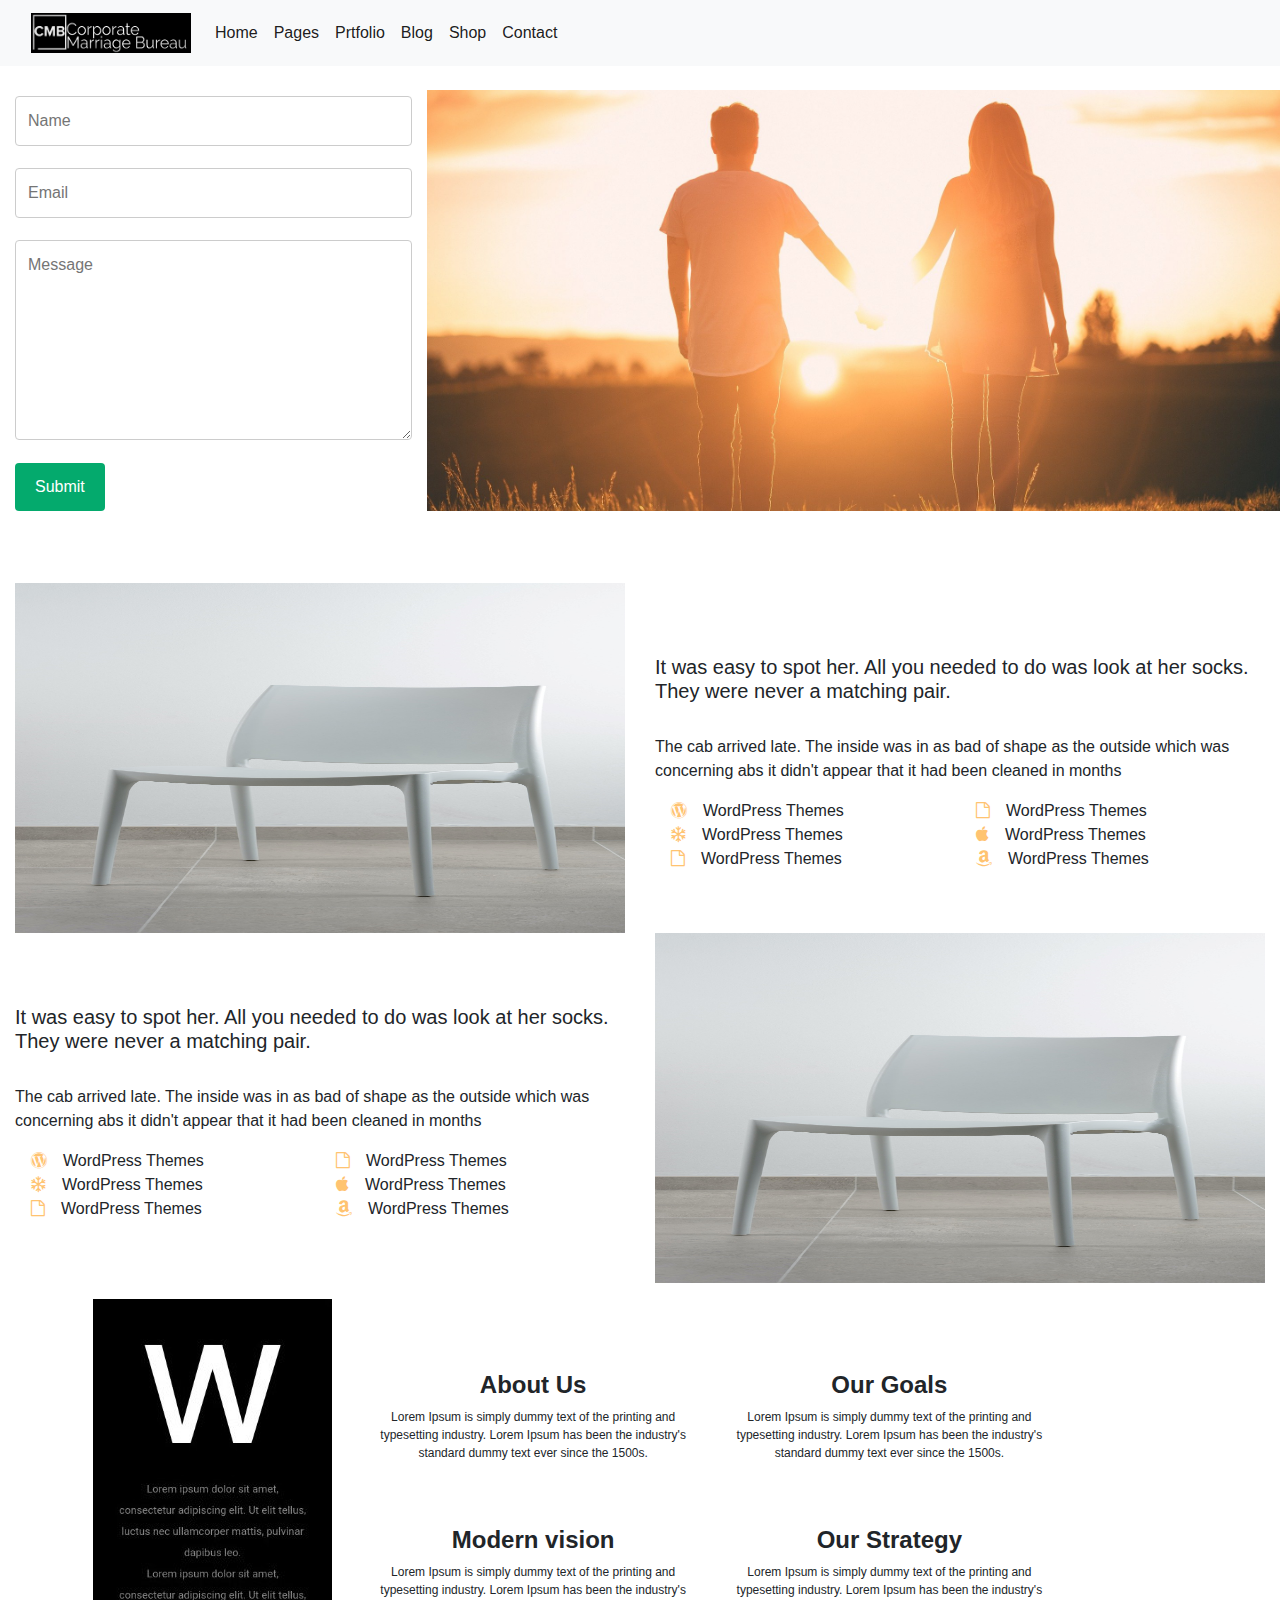
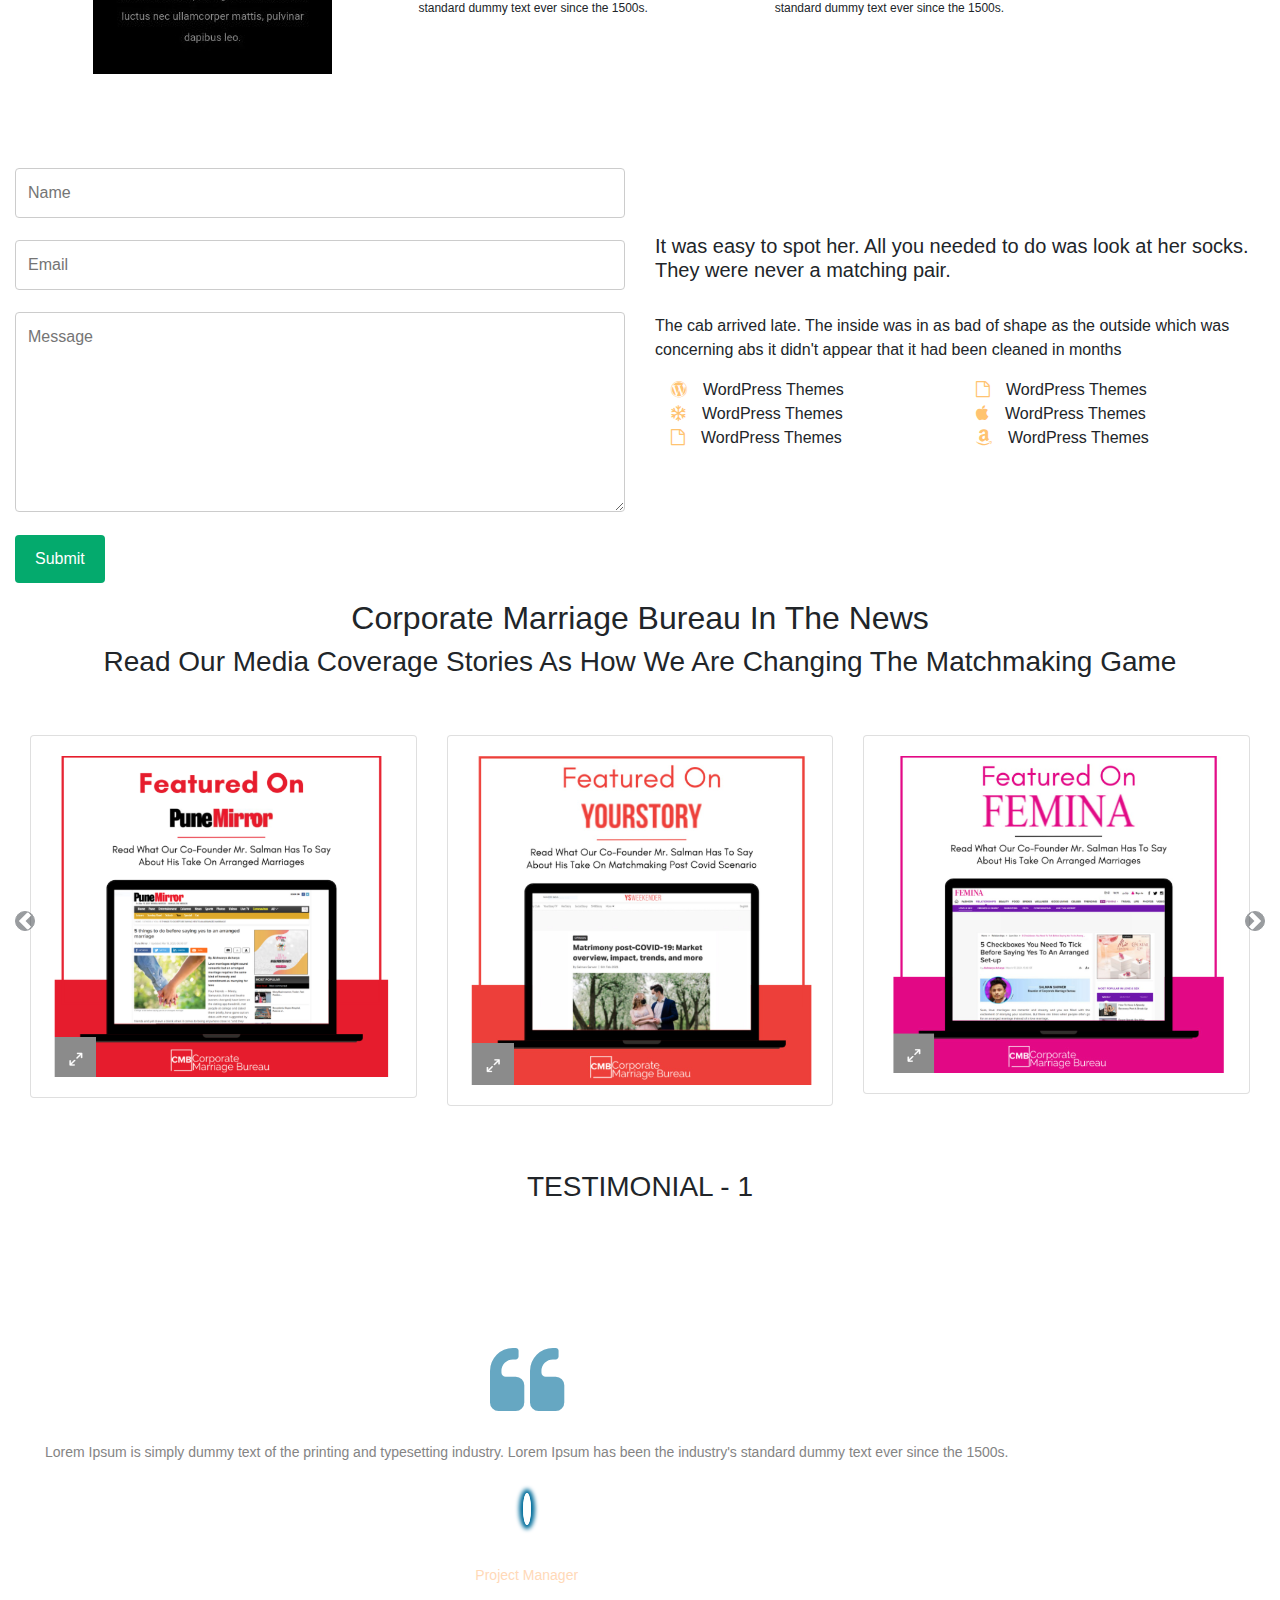
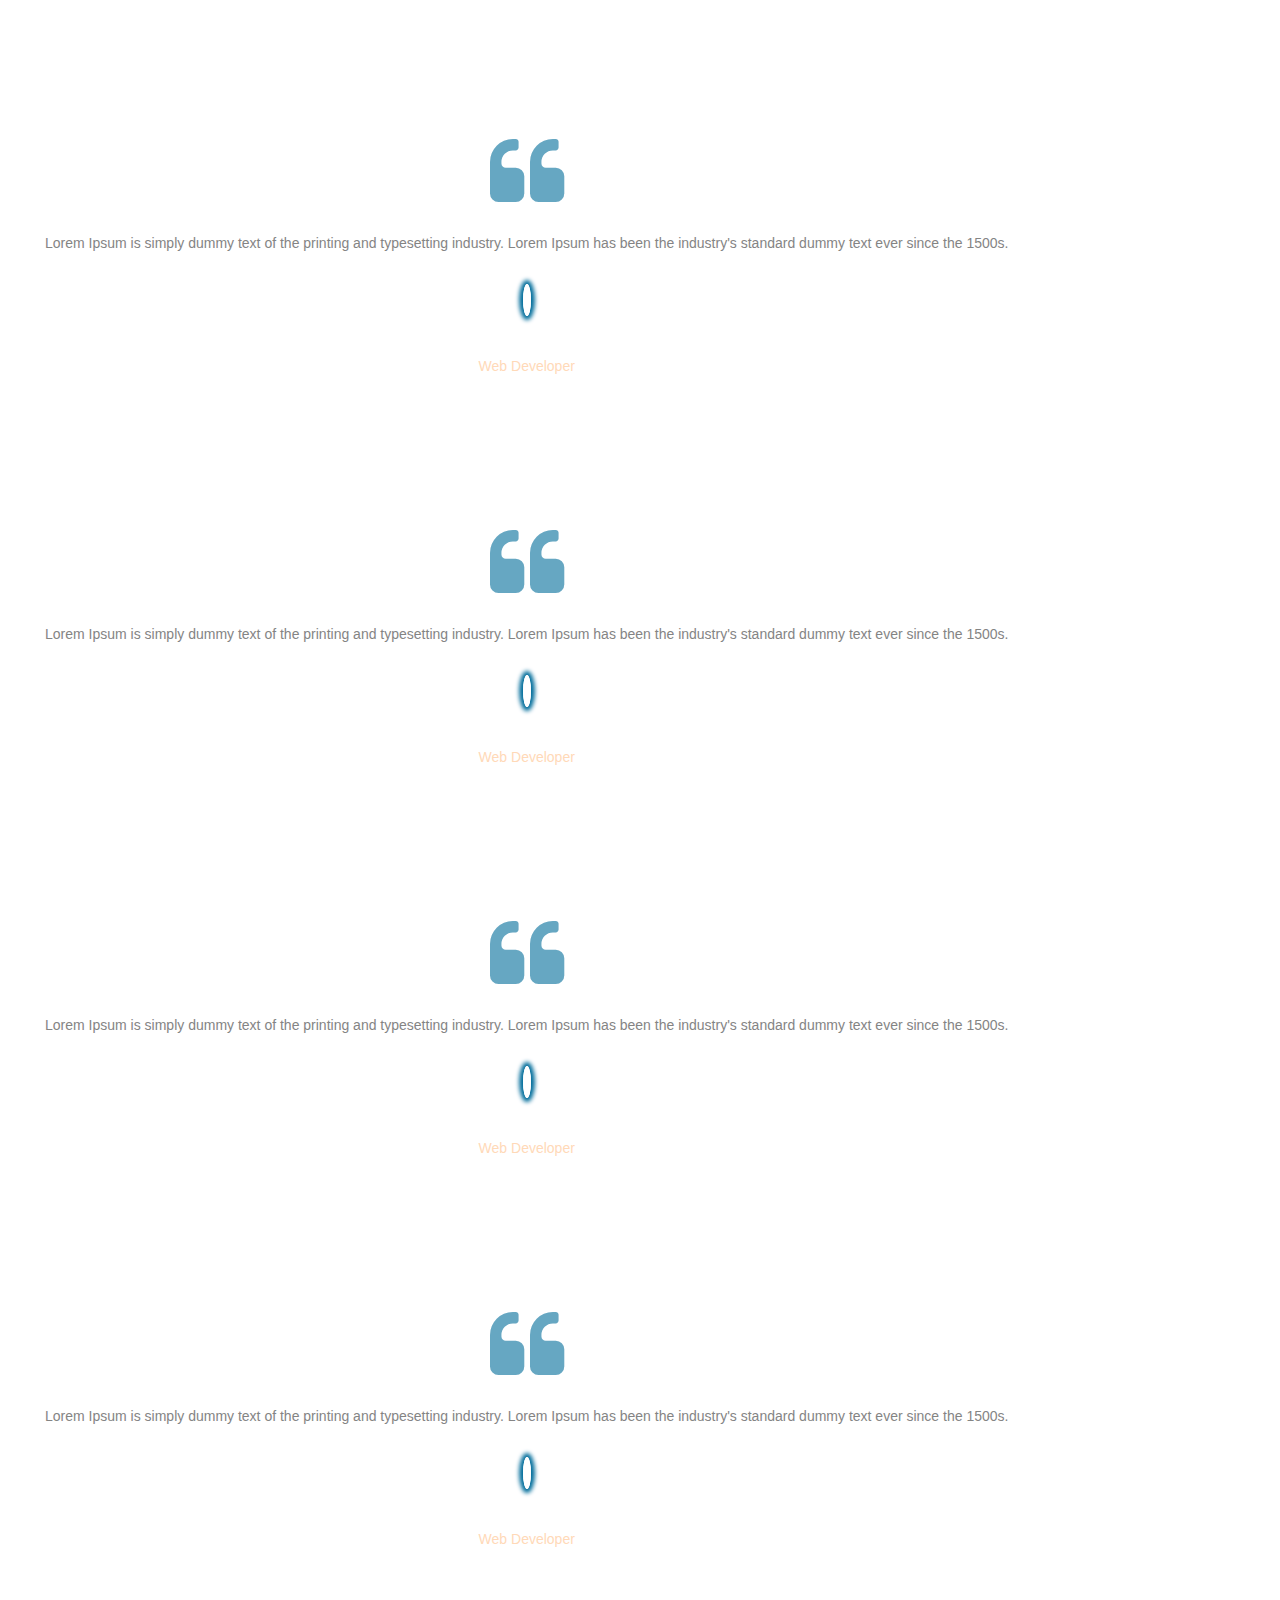
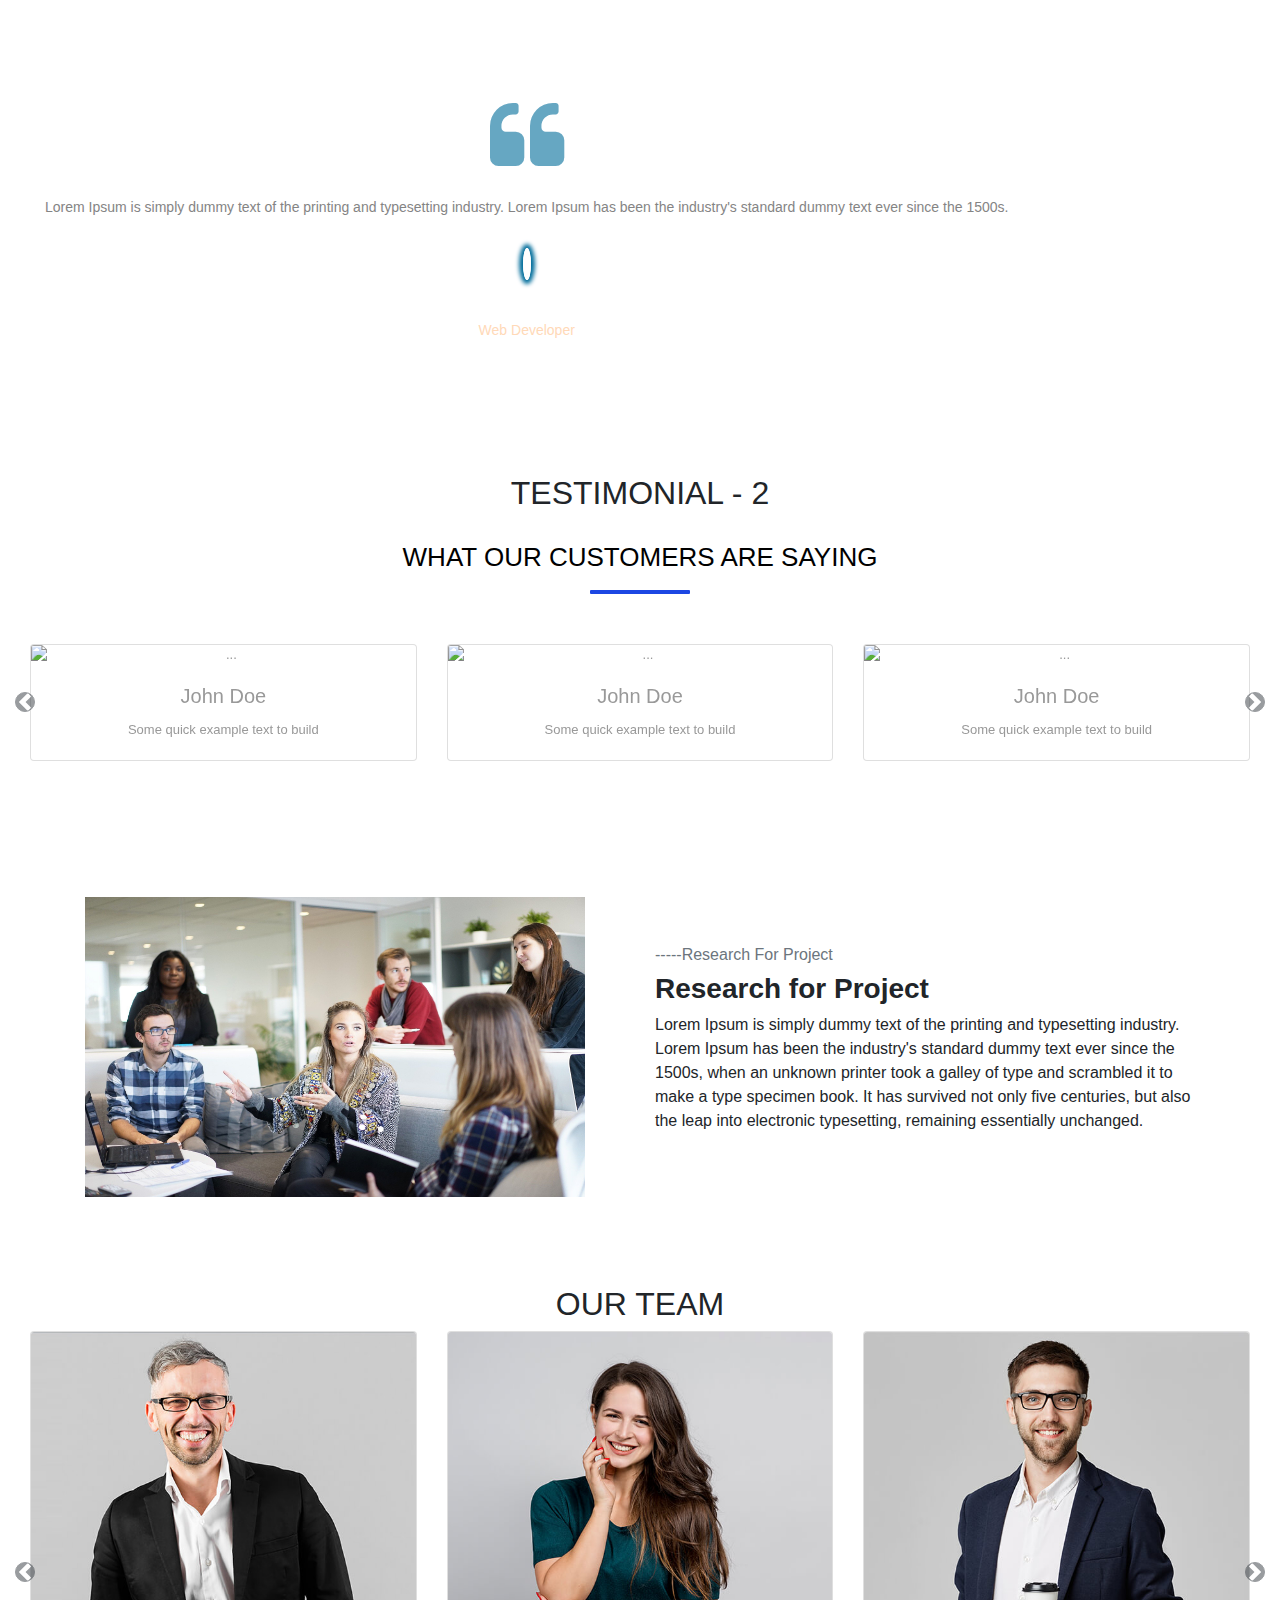
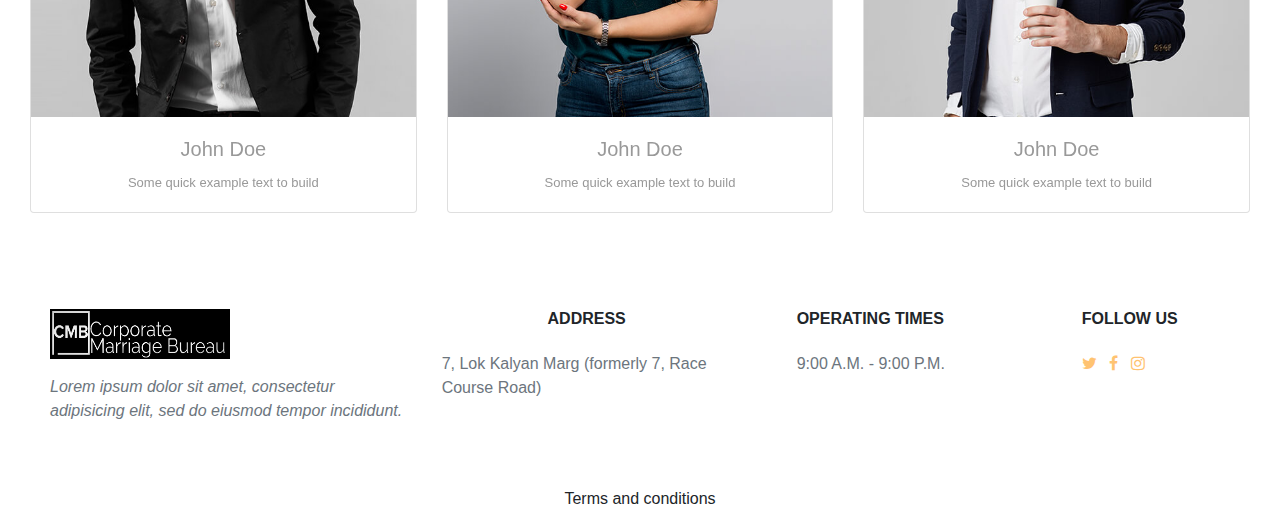
==== index.html @ 96287e73 "2.9" ====
<!DOCTYPE html>
<html>
<head>
	<!-- CSS only -->
<link href="https://cdn.jsdelivr.net/npm/bootstrap@5.0.2/dist/css/bootstrap.min.css" rel="stylesheet" integrity="sha384-EVSTQN3/azprG1Anm3QDgpJLIm9Nao0Yz1ztcQTwFspd3yD65VohhpuuCOmLASjC" crossorigin="anonymous">

<link rel="stylesheet" href="https://cdnjs.cloudflare.com/ajax/libs/font-awesome/4.7.0/css/font-awesome.min.css">

  <link href="assets/lib/icofont/icofont.min.css" rel="stylesheet">
 <link rel="stylesheet" href="https://fonts.googleapis.com/css?family=Open+Sans:300,400,700">
<link rel="stylesheet" href="https://stackpath.bootstrapcdn.com/bootstrap/4.5.0/css/bootstrap.min.css">
<link rel="stylesheet" href="https://maxcdn.bootstrapcdn.com/font-awesome/4.7.0/css/font-awesome.min.css">
<script src="https://code.jquery.com/jquery-3.5.1.min.js"></script>
<script src="https://cdn.jsdelivr.net/npm/popper.js@1.16.0/dist/umd/popper.min.js"></script>
<script src="https://stackpath.bootstrapcdn.com/bootstrap/4.5.0/js/bootstrap.min.js"></script>
<link rel="stylesheet" href="https://cdnjs.cloudflare.com/ajax/libs/owl-carousel/1.3.3/owl.carousel.css">
 
  <link href="assets/styles.css" rel="stylesheet">
	<meta charset="utf-8">
	<title></title>
</head>
<body>
<nav class="navbar navbar-expand-lg navbar-light bg-light">
  <div class="container-fluid">
    <a class="navbar-brand" href="#">
              <img src="img/logo1.png" alt="" width="160" height="40">
    </a>
    <button class="navbar-toggler" type="button" data-bs-toggle="collapse" data-bs-target="#navbarSupportedContent" aria-controls="navbarSupportedContent" aria-expanded="false" aria-label="Toggle navigation">
      <span class="navbar-toggler-icon"></span>
    </button>
    <div class="collapse navbar-collapse" id="navbarSupportedContent">
      <ul class="navbar-nav me-auto mb-2 mb-lg-0">
        
    </ul>
    <ul class="navbar-nav justify-content-end">
    	<li class="nav-item">
          <a class="nav-link active" aria-current="page" href="#">Home</a>
        </li>
        <li class="nav-item">
          <a class="nav-link active" href="#">Pages</a>
        </li>
        <li class="nav-item">
          <a class="nav-link active" href="#">Prtfolio</a>
        </li>
        <li class="nav-item">
          <a class="nav-link active" href="#">Blog</a>
        </li>
        <li class="nav-item">
          <a class="nav-link active" href="#">Shop</a>
        </li>
         <li class="nav-item">
          <a class="nav-link active" href="#">Contact</a>
        </li>
       
       
      </ul>
      
    </div>
  </div>
</nav>
















<br>
  <div class="container-fluid">
  <form action="">
    <div class="row">
      <div class="col-lg-4 col-md-12">
    
    <input type="text" id="name" name="name" placeholder="Name">

    
    <input type="text" id="email" name="email" placeholder="Email">

  
    
    <textarea id="message" name="message" placeholder="Message" style="height:200px"></textarea>

    <input type="submit" value="Submit">
</div>
<div class="col-lg-8 col-md-12 top-banner" ></div>
</div>
  </form>
</div>
<br><br><br>
 <section>
            <div class="container-fluid section-4">
              <div class="row justify-content-center">
                <div class="col-lg-6">
                  <img class="client-image" src="img/chair1.jpg">
                 </div>
              <div class="col-lg-6">
                <br><br><br>
                  <h5 class="">It was easy to spot her. All you needed to do was look at her socks. They were never a matching pair.</h5>
                  <br>
                    <p>The cab arrived late. The inside was in as bad of shape as the outside which was concerning abs it didn't appear that it had been cleaned in months </p>
                    <ul class="data-col">
                    	<li><i class="fa fa-wordpress" aria-hidden="true" style="padding-right: 1em;"></i>WordPress Themes</li>
                    	<li><i class="fa fa-snowflake-o" aria-hidden="true" style="padding-right: 1em;"></i>WordPress Themes</li>
                    	<li><i class="fa fa-file-o" aria-hidden="true" style="padding-right: 1em;"></i>WordPress Themes</li>
                      <li><i class="fa fa-file-o" aria-hidden="true" style="padding-right: 1em;"></i>WordPress Themes</li>
                      <li><i class="fa fa-apple" aria-hidden="true" style="padding-right: 1em;"></i>WordPress Themes</li>
                      <li><i class="fa fa-amazon" aria-hidden="true" style="padding-right: 1em;"></i>WordPress Themes</li>
                    </ul>
                </div>

                </div>
            
            <div class="row justify-content-center">
                
              <div class="col-lg-6">
                <br><br><br>
                  <h5 class="">It was easy to spot her. All you needed to do was look at her socks. They were never a matching pair.</h5>
                  <br>
                    <p>The cab arrived late. The inside was in as bad of shape as the outside which was concerning abs it didn't appear that it had been cleaned in months </p>
                    <ul class="data-col">
                      <li><i class="fa fa-wordpress" aria-hidden="true" style="padding-right: 1em;"></i>WordPress Themes</li>
                      <li><i class="fa fa-snowflake-o" aria-hidden="true" style="padding-right: 1em;"></i>WordPress Themes</li>
                      <li><i class="fa fa-file-o" aria-hidden="true" style="padding-right: 1em;"></i>WordPress Themes</li>
                      <li><i class="fa fa-file-o" aria-hidden="true" style="padding-right: 1em;"></i>WordPress Themes</li>
                      <li><i class="fa fa-apple" aria-hidden="true" style="padding-right: 1em;"></i>WordPress Themes</li>
                      <li><i class="fa fa-amazon" aria-hidden="true" style="padding-right: 1em;"></i>WordPress Themes</li>
                    </ul>
                </div>
                <div class="col-lg-6">
                  <img class="client-image" src="img/chair1.jpg">
                 </div>

                </div>
              </div>
        
    </section>




    <div class="container text-center my-3">
    <div class="row">
        <div class="col-lg-3"><img src="img/section3.jpeg"></div>

        <div class="col-lg-9">
            <br><br><br>
            <div class="row">
               <div class="col-lg-5">
                <h4 class="text-center"><b>About Us</b></h4>
                <p style="font-size: 12px;" class="text-center">Lorem Ipsum is simply dummy text of the printing and typesetting industry. Lorem Ipsum has been the industry's standard dummy text ever since the 1500s.</p>
               </div>
               <div class="col-lg-5">
                   <h4 class="text-center"><b>Our Goals</b></h4>
                <p style="font-size: 12px;" class="text-center">Lorem Ipsum is simply dummy text of the printing and typesetting industry. Lorem Ipsum has been the industry's standard dummy text ever since the 1500s. </p>
               </div>
           </div>
           <br><br>
          <div class="row">
               <div class="col-lg-5">
                <h4 class="text-center"><b>Modern vision</b></h4>
                <p style="font-size: 12px;" class="text-center">Lorem Ipsum is simply dummy text of the printing and typesetting industry. Lorem Ipsum has been the industry's standard dummy text ever since the 1500s. </p>
               </div>
               <div class="col-lg-5">
                   <h4 class="text-center"><b>Our Strategy</b></h4>
                <p style="font-size: 12px;" class="text-center">Lorem Ipsum is simply dummy text of the printing and typesetting industry. Lorem Ipsum has been the industry's standard dummy text ever since the 1500s. </p>
               </div>
           </div>
        </div>
    </div>
</div>
    <br><br><br>
      <div class="container-fluid">
  <form action="">
    <div class="row">
      <div class="col-lg-6 col-md-12">
    
    <input type="text" id="name" name="name" placeholder="Name">

    
    <input type="text" id="email" name="email" placeholder="Email">

  
    
    <textarea id="message" name="message" placeholder="Message" style="height:200px"></textarea>

    <input type="submit" value="Submit">
</div>
<div class="col-lg-6">
                <br><br><br>
                  <h5 class="">It was easy to spot her. All you needed to do was look at her socks. They were never a matching pair.</h5>
                  <br>
                    <p>The cab arrived late. The inside was in as bad of shape as the outside which was concerning abs it didn't appear that it had been cleaned in months </p>
                    <ul class="data-col">
                      <li><i class="fa fa-wordpress" aria-hidden="true" style="padding-right: 1em;"></i>WordPress Themes</li>
                      <li><i class="fa fa-snowflake-o" aria-hidden="true" style="padding-right: 1em;"></i>WordPress Themes</li>
                      <li><i class="fa fa-file-o" aria-hidden="true" style="padding-right: 1em;"></i>WordPress Themes</li>
                      <li><i class="fa fa-file-o" aria-hidden="true" style="padding-right: 1em;"></i>WordPress Themes</li>
                      <li><i class="fa fa-apple" aria-hidden="true" style="padding-right: 1em;"></i>WordPress Themes</li>
                      <li><i class="fa fa-amazon" aria-hidden="true" style="padding-right: 1em;"></i>WordPress Themes</li>
                    </ul>
                </div>
</div>
  </form>
</div>
  <div class="container-fluid text-center my-3">
    <h2 class="font-weight-light">Corporate Marriage Bureau In The News</h2>
    <h3>Read Our Media Coverage Stories As How We Are Changing The Matchmaking Game</h3>
    <br><br>
    <div class="row mx-auto my-auto">
        <div id="recipeCarousel" class="carousel slide w-100" data-ride="carousel">
            <div class="carousel-inner w-100" role="listbox">
                <div class="carousel-item active">
                    <div class="col-md-4">
                        <div class="card card-body">
                            <img class="img-fluid" src="img/image_15_1.png">
                        </div>
                    </div>
                </div>
                <div class="carousel-item">
                    <div class="col-md-4">
                        <div class="card card-body">
                            <img class="img-fluid" src="img/image_15_2.png">
                        </div>
                    </div>
                </div>
                <div class="carousel-item">
                    <div class="col-md-4">
                        <div class="card card-body">
                            <img class="img-fluid" src="img/image_15_3.png">
                        </div>
                    </div>
                </div>
                <div class="carousel-item">
                    <div class="col-md-4">
                        <div class="card card-body">
                            <img class="img-fluid" src="img/image_15_1.png">
                        </div>
                    </div>
                </div>
                <div class="carousel-item">
                    <div class="col-md-4">
                        <div class="card card-body">
                            <img class="img-fluid" src="img/image_15_2.png">
                        </div>
                    </div>
                </div>
                <div class="carousel-item">
                    <div class="col-md-4">
                        <div class="card card-body">
                            <img class="img-fluid" src="img/image_15_3.png">
                        </div>
                    </div>
                </div>
            </div>
            <a class="carousel-control-prev w-auto" href="#recipeCarousel" role="button" data-slide="prev">
                <span class="carousel-control-prev-icon bg-dark border border-dark rounded-circle" aria-hidden="true"></span>
                <span class="sr-only">Previous</span>
            </a>
            <a class="carousel-control-next w-auto" href="#recipeCarousel" role="button" data-slide="next">
                <span class="carousel-control-next-icon bg-dark border border-dark rounded-circle" aria-hidden="true"></span>
                <span class="sr-only">Next</span>
            </a>
        </div>
    </div>
    
</div>
<!-- testimonial start -->
<br> <br>
    

<div class="demo">
  <div class="container-fluid">
    <h3 class="text-center"> TESTIMONIAL - 1</h3>
    <div class="row">
      <div id="testimonial-slider" class="owl-carousel">
        <div class="testimonial">
          <span class="icon fa fa-quote-left"></span>
          <p class="description">
            Lorem Ipsum is simply dummy text of the printing and typesetting industry. Lorem Ipsum has been the industry's standard dummy text ever since the 1500s.
          </p>
          <div class="testimonial-content">
            <div class="pic">
              <img src="https://picsum.photos/130/130?image=1027" alt="">
            </div>
            <h3 class="name">Michele Miller</h3>
            <span class="title">Project Manager</span>
          </div>
        </div>
        <div class="testimonial">
          <span class="icon fa fa-quote-left"></span>
          <p class="description">
            Lorem Ipsum is simply dummy text of the printing and typesetting industry. Lorem Ipsum has been the industry's standard dummy text ever since the 1500s.
          </p>
          <div class="testimonial-content">
            <div class="pic">
              <img src="https://picsum.photos/130/130?image=839" alt="">
            </div>
            <h3 class="name">Patricia Knott</h3>
            <span class="title">Web Developer</span>
          </div>
        </div>
        <div class="testimonial">
          <span class="icon fa fa-quote-left"></span>
          <p class="description">
            Lorem Ipsum is simply dummy text of the printing and typesetting industry. Lorem Ipsum has been the industry's standard dummy text ever since the 1500s.
          </p>
          <div class="testimonial-content">
            <div class="pic">
              <img src="https://picsum.photos/130/130?image=856" alt="">
            </div>
            <h3 class="name">Justin Ramos</h3>
            <span class="title">Web Developer</span>
          </div>
        </div>
        <div class="testimonial">
          <span class="icon fa fa-quote-left"></span>
          <p class="description">
            Lorem Ipsum is simply dummy text of the printing and typesetting industry. Lorem Ipsum has been the industry's standard dummy text ever since the 1500s.
          </p>
          <div class="testimonial-content">
            <div class="pic">
              <img src="https://picsum.photos/130/130?image=836" alt="">
            </div>
            <h3 class="name">Mary Huntley</h3>
            <span class="title">Web Developer</span>
          </div>
        </div>
        <div class="testimonial">
          <span class="icon fa fa-quote-left"></span>
          <p class="description">
            Lorem Ipsum is simply dummy text of the printing and typesetting industry. Lorem Ipsum has been the industry's standard dummy text ever since the 1500s.
          </p>
          <div class="testimonial-content">
            <div class="pic">
              <img src="https://picsum.photos/130/130?image=883" alt="">
            </div>
            <h3 class="name">Aaron Newell</h3>
            <span class="title">Web Developer</span>
          </div>
        </div>
                <div class="testimonial">
          <span class="icon fa fa-quote-left"></span>
          <p class="description">
            Lorem Ipsum is simply dummy text of the printing and typesetting industry. Lorem Ipsum has been the industry's standard dummy text ever since the 1500s.
          </p>
          <div class="testimonial-content">
            <div class="pic">
              <img src="https://picsum.photos/130/130?image=777" alt="">
            </div>
            <h3 class="name">Lizzie Geren</h3>
            <span class="title">Web Developer</span>
          </div>
        </div>
      </div>
    </div>
  </div>
</div>

<div class="container-fluid text-center my-3">
<h2 class="text-center">TESTIMONIAL - 2</h2>
  <h2 class="testimonial-heading">What <b>our customers</b> are saying</h2>
    
    <div class="row mx-auto my-auto">
        <div id="recipeCarousel" class="carousel slide w-100" data-ride="carousel">
            <div class="carousel-inner w-100" role="listbox">
                <div class="carousel-item active">
                    <div class="col-md-4">
                        <div class="card">
        <img src="https://www.gstatic.com/webp/gallery/2.jpg" class="card-img-top" alt="...">
        <div class="card-body">
          <h5 class="card-title">John Doe</h5>
          <p class="card-text">Some quick example text to build </p>
          <!-- <a href="#" class="btn btn-primary">Go somewhere</a> -->
        </div>
      </div>
                    </div>
                </div>
                <div class="carousel-item">
                    <div class="col-md-4">
                        <div class="card">
        <img src="https://www.gstatic.com/webp/gallery/2.jpg" class="card-img-top" alt="...">
        <div class="card-body">
          <h5 class="card-title">John Doe</h5>
          <p class="card-text">Some quick example text to build </p>
          <!-- <a href="#" class="btn btn-primary">Go somewhere</a> -->
        </div>
      </div>
                    </div>
                </div>
                <div class="carousel-item">
                    <div class="col-md-4">
                       <div class="card">
        <img src="https://www.gstatic.com/webp/gallery/2.jpg" class="card-img-top" alt="...">
        <div class="card-body">
          <h5 class="card-title">John Doe</h5>
          <p class="card-text">Some quick example text to build </p>
          <!-- <a href="#" class="btn btn-primary">Go somewhere</a> -->
        </div>
      </div>
                    </div>
                </div>
                <div class="carousel-item">
                    <div class="col-md-4">
                        <div class="card">
        <img src="https://www.gstatic.com/webp/gallery/2.jpg" class="card-img-top" alt="...">
        <div class="card-body">
          <h5 class="card-title">John Doe</h5>
          <p class="card-text">Some quick example text to build </p>
          <!-- <a href="#" class="btn btn-primary">Go somewhere</a> -->
        </div>
      </div>
                    </div>
                </div>
                <div class="carousel-item">
                    <div class="col-md-4">
                        <div class="card">
        <img src="https://www.gstatic.com/webp/gallery/2.jpg" class="card-img-top" alt="...">
        <div class="card-body">
          <h5 class="card-title">John Doe</h5>
          <p class="card-text">Some quick example text to build </p>
          <!-- <a href="#" class="btn btn-primary">Go somewhere</a> -->
        </div>
      </div>
                    </div>
                </div>
                <div class="carousel-item">
                    <div class="col-md-4">
                        <div class="card">
        <img src="https://www.gstatic.com/webp/gallery/2.jpg" class="card-img-top" alt="...">
        <div class="card-body">
          <h5 class="card-title">John Doe</h5>
          <p class="card-text">Some quick example text to build </p>
          <!-- <a href="#" class="btn btn-primary">Go somewhere</a> -->
        </div>
      </div>
                    </div>
                </div>
            </div>
            <a class="carousel-control-prev w-auto" href="#recipeCarousel" role="button" data-slide="prev">
                <span class="carousel-control-prev-icon bg-dark border border-dark rounded-circle" aria-hidden="true"></span>
                <span class="sr-only">Previous</span>
            </a>
            <a class="carousel-control-next w-auto" href="#recipeCarousel" role="button" data-slide="next">
                <span class="carousel-control-next-icon bg-dark border border-dark rounded-circle" aria-hidden="true"></span>
                <span class="sr-only">Next</span>
            </a>
        </div>
    </div>
    
</div>



<!-- testimonial end 2 -->






    
    <br><br><br><br><br>
    <section>
            <div class="container ">
              <div class="row justify-content-center">
                <div class="col-lg-6">
                  <img class="meeting-image" src="img/meeting.jpg">
                 </div>
              <div class="col-lg-6">
                <br><br>
                <h6 class="text-muted">-----Research For Project</h6>
                
                  <h3 class=""><b>Research for Project</b></h3>
                  
                    <p>Lorem Ipsum is simply dummy text of the printing and typesetting industry. Lorem Ipsum has been the industry's standard dummy text ever since the 1500s, when an unknown printer took a galley of type and scrambled it to make a type specimen book. It has survived not only five centuries, but also the leap into electronic typesetting, remaining essentially unchanged. </p>
                  
                </div>

                </div>
            
           
              </div>
        
    </section>
    <br><br><br>
<!-- <hr> -->
<div class="container-fluid text-center my-3">
    <h2>OUR TEAM</h2>
    <div class="row mx-auto my-auto">
        <div id="recipeCarousel1" class="carousel slide w-100" data-ride="carousel">
            <div class="carousel-inner w-100" role="listbox">
                <div class="carousel-item active">
                    <div class="col-md-4">
                        <div class="card">
        <img src="img/team/team-1.jpg" class="card-img-top" alt="...">
        <div class="card-body">
          <h5 class="card-title">John Doe</h5>
          <p class="card-text">Some quick example text to build </p>
          <!-- <a href="#" class="btn btn-primary">Go somewhere</a> -->
        </div>
      </div>
                    </div>
                </div>
                <div class="carousel-item">
                    <div class="col-md-4">
                        <div class="card">
        <img src="img/team/team-2.jpg" class="card-img-top" alt="...">
        <div class="card-body">
          <h5 class="card-title">John Doe</h5>
          <p class="card-text">Some quick example text to build </p>
          <!-- <a href="#" class="btn btn-primary">Go somewhere</a> -->
        </div>
      </div>
                    </div>
                </div>
                <div class="carousel-item">
                    <div class="col-md-4">
                       <div class="card">
        <img src="img/team/team-3.jpg" class="card-img-top" alt="...">
        <div class="card-body">
          <h5 class="card-title">John Doe</h5>
          <p class="card-text">Some quick example text to build </p>
          <!-- <a href="#" class="btn btn-primary">Go somewhere</a> -->
        </div>
      </div>
                    </div>
                </div>
                <div class="carousel-item">
                    <div class="col-md-4">
                        <div class="card">
        <img src="img/team/team-4.jpg" class="card-img-top" alt="...">
        <div class="card-body">
          <h5 class="card-title">John Doe</h5>
          <p class="card-text">Some quick example text to build </p>
          <!-- <a href="#" class="btn btn-primary">Go somewhere</a> -->
        </div>
      </div>
                    </div>
                </div>
                <div class="carousel-item">
                    <div class="col-md-4">
                        <div class="card">
        <img src="img/team/team-1.jpg" class="card-img-top" alt="...">
        <div class="card-body">
          <h5 class="card-title">John Doe</h5>
          <p class="card-text">Some quick example text to build </p>
          <!-- <a href="#" class="btn btn-primary">Go somewhere</a> -->
        </div>
      </div>
                    </div>
                </div>
                <div class="carousel-item">
                    <div class="col-md-4">
                        <div class="card">
        <img src="img/team/team-2.jpg" class="card-img-top" alt="...">
        <div class="card-body">
          <h5 class="card-title">John Doe</h5>
          <p class="card-text">Some quick example text to build </p>
          <!-- <a href="#" class="btn btn-primary">Go somewhere</a> -->
        </div>
      </div>
                    </div>
                </div>
            </div>
            <a class="carousel-control-prev w-auto" href="#recipeCarousel1" role="button" data-slide="prev">
                <span class="carousel-control-prev-icon bg-dark border border-dark rounded-circle" aria-hidden="true"></span>
                <span class="sr-only">Previous</span>
            </a>
            <a class="carousel-control-next w-auto" href="#recipeCarousel1" role="button" data-slide="next">
                <span class="carousel-control-next-icon bg-dark border border-dark rounded-circle" aria-hidden="true"></span>
                <span class="sr-only">Next</span>
            </a>
        </div>
    </div>
    
</div>

<!-- footer start -->


<br><br>

  <!-- Footer -->
<footer class="bg-white">
    <div class="container-fluid py-2">
      <div class="row py-4">
        <div class="col-lg-4 col-md-6 mb-2 mb-lg-0" style="padding-left: 50px;">
            <img src="img/logo1.png" alt="" width="180" height="50" class="mb-3">
          <p class="font-italic text-muted">Lorem ipsum dolor sit amet, consectetur adipisicing elit, sed do eiusmod tempor incididunt.</p>
          <!-- <ul class="list-inline mt-4">
            <li class="list-inline-item"><a href="#" target="_blank" title="twitter"><i class="fa fa-twitter"></i></a></li>
            <li class="list-inline-item"><a href="#" target="_blank" title="facebook"><i class="fa fa-facebook"></i></a></li>
            <li class="list-inline-item"><a href="#" target="_blank" title="instagram"><i class="fa fa-instagram"></i></a></li>
          </ul> -->
        </div>
        <div class="col-lg-3 col-md-6 mb-2 mb-lg-0">
          <h6 class="text-center font-weight-bold mb-4">ADDRESS</h6>
          <ul class="list-unstyled mb-0">
            <li class="mb-2"><a href="#" class="text-muted">7, Lok Kalyan Marg (formerly 7, Race Course Road) </a></li>
            
          </ul>
        </div>
        <div class="col-lg-3 col-md-6 mb-2 mb-lg-0"  style="padding-left: 50px;">
          <h6 class="text-uppercase font-weight-bold mb-4">Operating Times</h6>
          <ul class="list-unstyled mb-0">
            <li class="mb-2"><a href="#" class="text-muted">9:00 A.M. - 9:00 P.M.</a></li>
            
          </ul>
        </div>
        <div class="col-lg-2 col-md-6 mb-lg-0">
          <h6 class="text-uppercase font-weight-bold mb-4">Follow Us</h6>
<ul class="list-inline mt-4">
            <li class="list-inline-item"><a href="#" target="_blank" title="twitter"><i class="fa fa-twitter"></i></a></li>
            <li class="list-inline-item"><a href="#" target="_blank" title="facebook"><i class="fa fa-facebook"></i></a></li>
            <li class="list-inline-item"><a href="#" target="_blank" title="instagram"><i class="fa fa-instagram"></i></a></li>
    </ul>
          <p class="text-muted mb-4"></p>
          
        </div>
      </div>
    </div>

  
  </footer>


<!-- Footer tnc -->
<footer class="page-footer font-small blue">

  <!-- Copyright -->
  <div class="footer-copyright text-center py-3">Terms and conditions
  
     </div>
  <!-- <div class="footer-copyright text-center py-3">© 2020 Copyright:</div> -->
  <!-- Copyright -->

</footer>

<!-- footer -->
<!-- JavaScript Bundle with Popper -->
<script src="https://cdn.jsdelivr.net/npm/bootstrap@5.0.2/dist/js/bootstrap.bundle.min.js" integrity="sha384-MrcW6ZMFYlzcLA8Nl+NtUVF0sA7MsXsP1UyJoMp4YLEuNSfAP+JcXn/tWtIaxVXM" crossorigin="anonymous"></script>
<script src="https://cdnjs.cloudflare.com/ajax/libs/owl-carousel/1.3.3/owl.carousel.min.js"></script>
<script type="text/javascript">
  $('#recipeCarousel').carousel({
  interval: 2000
})

$('.carousel .carousel-item').each(function(){
    var minPerSlide = 3;
    var next = $(this).next();
    if (!next.length) {
    next = $(this).siblings(':first');
    }
    next.children(':first-child').clone().appendTo($(this));
    
    for (var i=0;i<minPerSlide;i++) {
        next=next.next();
        if (!next.length) {
          next = $(this).siblings(':first');
        }
        
        next.children(':first-child').clone().appendTo($(this));
      }
});
$(document).ready(function() {
  $("#testimonial-slider").owlCarousel({
    items: 3,
    itemsDesktop:[1000,3],
    itemsDesktopSmall:[979,2],
    itemsTablet:[768, 2],
    itemsMobile:[650, 1],
    pagination: true,
    autoPlay: true
  });
});

$('#recipeCarousel1').carousel({
  interval: 2000
})


</script>
</body>
</html>
---- assets/styles.css ----
@media (max-width: 768px) {
    .carousel-inner .carousel-item > div {
        display: none;
    }
    .carousel-inner .carousel-item > div:first-child {
        display: block;
    }
}

.carousel-inner .carousel-item.active,
.carousel-inner .carousel-item-next,
.carousel-inner .carousel-item-prev {
    display: flex;
}

/* display 3 */
@media (min-width: 768px) {
    
    .carousel-inner .carousel-item-right.active,
    .carousel-inner .carousel-item-next {
      transform: translateX(33.333%);
    }
    
    .carousel-inner .carousel-item-left.active, 
    .carousel-inner .carousel-item-prev {
      transform: translateX(-33.333%);
    }
}

.carousel-inner .carousel-item-right,
.carousel-inner .carousel-item-left{ 
  transform: translateX(0);
}















input[type=text], select, textarea {
  width: 100%; /* Full width */
  padding: 12px; /* Some padding */ 
  border: 1px solid #ccc; /* Gray border */
  border-radius: 4px; /* Rounded borders */
  box-sizing: border-box; /* Make sure that padding and width stays in place */
  margin-top: 6px; /* Add a top margin */
  margin-bottom: 16px; /* Bottom margin */
  resize: vertical /* Allow the user to vertically resize the textarea (not horizontally) */
}

/* Style the submit button with a specific background color etc */
input[type=submit] {
  background-color: #04AA6D;
  color: white;
  padding: 12px 20px;
  border: none;
  border-radius: 4px;
  cursor: pointer;
}

/* When moving the mouse over the submit button, add a darker green color */
input[type=submit]:hover {
  background-color: #45a049;
}

/* Add a background color and some padding around the form */

.top-banner{
	background-image: url('../img/banner.jpg');
	background-repeat: no-repeat;
	background-size:cover;
}


.client-image{
    height: 350px;
    width:100%;
}
.meeting-image{
    height: 300px;
    width: 500px;
}
.data-col{
     columns: 2;
  -webkit-columns: 2;
  -moz-columns: 2;
  list-style-type: none;
  padding-left: 1em;
}
.icon-sec4{
    padding-right: 1em;
}

/*
Testimaonials css start
*/

.testimonial-heading {
    color: #000;
    font-size: 26px;
    font-weight: 300;
    text-align: center;
    text-transform: uppercase;
    position: relative;
    margin: 30px 0 70px;
}
.testimonial-heading::after {
    content: "";
    width: 100px;
    position: absolute;
    margin: 0 auto;
    height: 4px;
    border-radius: 1px;
    background: #1c47e3;
    left: 0;
    right: 0;
    bottom: -20px;
}
.carousel .carousel-item {
    color: #999;
    overflow: hidden;
    min-height: 100px;
    font-size: 13px;
}
.carousel .media img {
    width: 180px;
    height: 180px;
    display: block;
    border-radius: 50%;
}
.carousel .testimonial {
    padding: 0 15px 0 60px ;
    position: relative;
}
.carousel .testimonial::before {
    content: "\201C";
    font-family: Arial,sans-serif;
    color: #e2e2e2;
    font-weight: bold;
    font-size: 68px;
    line-height: 54px;
    position: absolute;
    left: 15px;
    top: 0;
}
.carousel .overview b {
    text-transform: uppercase;
    color: #1c47e3;
}
.carousel .carousel-indicators {
    bottom: -40px;
}
.carousel-indicators li, .carousel-indicators li.active {
    width: 20px;
    height: 20px;
    border-radius: 50%;
    margin: 1px 3px;
    box-sizing: border-box;
}
.carousel-indicators li {   
    background: #e2e2e2;
    border: 4px solid #fff;
}
.carousel-indicators li.active {
    color: #fff;
    background: #1c47e3;    
    border: 5px double;    
}







#button-addon1 {
  color: #ffc371;
}

i {
  color: #ffc371;
}

.form-control::placeholder {
  font-size: 0.95rem;
  color: #aaa;
  font-style: italic;
}

.form-control.shadow-0:focus {
  box-shadow: none;
}

/*
testimanials css end 
*/

.testimonial {
  background-color: white;
  text-align: center;
  padding: 30px 30px 50px;
  margin: 100px 15px 160px;
  position: relative;
}

.testimonial::before,
.testimonial::after {
  content: "";
  border-top: 40px solid white;
  border-right: 125px solid transparent;
  position: absolute;
  bottom: -40px;
  left: 0;
}

.testimonial::after {
  border-right: none;
  border-left: 125px solid transparent;
  left: auto;
  right: 0;
}

.testimonial .icon {
  display: inline-block;
  font-size: 80px;
  color: #016d9b;
  margin-bottom: 20px;
  opacity: 0.6;
}

.testimonial .description {
  font-size: 14px;
  color: #777;
  text-align: justify;
  margin-bottom: 30px;
  opacity: 0.9;
}

.testimonial .testimonial-content {
  width: 100%;
  left: 0;
  position: absolute;
}

.testimonial .pic {
  display: inline-block;
  border: 4px solid white;
  border-radius: 50%;
  box-shadow: 0 0 4px 4px #016d9b;
  overflow: hidden;
  z-index: 1;
  position: relative;
}

.testimonial .pic img {
  width: 100%;
  height: auto;
}

.testimonial .name {
  font-size: 15px;
  font-weight: bold;
  color: white;
  text-transform: capitalize;
  margin: 10px 0 5px 0;
}

.testimonial .title {
  display: block;
  font-size: 14px;
  color: #ffd9b8;
}

.owl-controls {
  margin-top: 20px;
}

.owl-pagination {
  display: flex;
  justify-content: center;
}

.owl-page {
  height: 10px;
  width: 40px;
  background-color: rgba(255, 255, 255, 0.2);
  border-radius: 10%;
}

.owl-page:hover,
.owl-page.active {
  background-color: rgba(255, 255, 255, 0.3);
}

.owl-page:not(first-item) {
  margin-left: 10px;
}
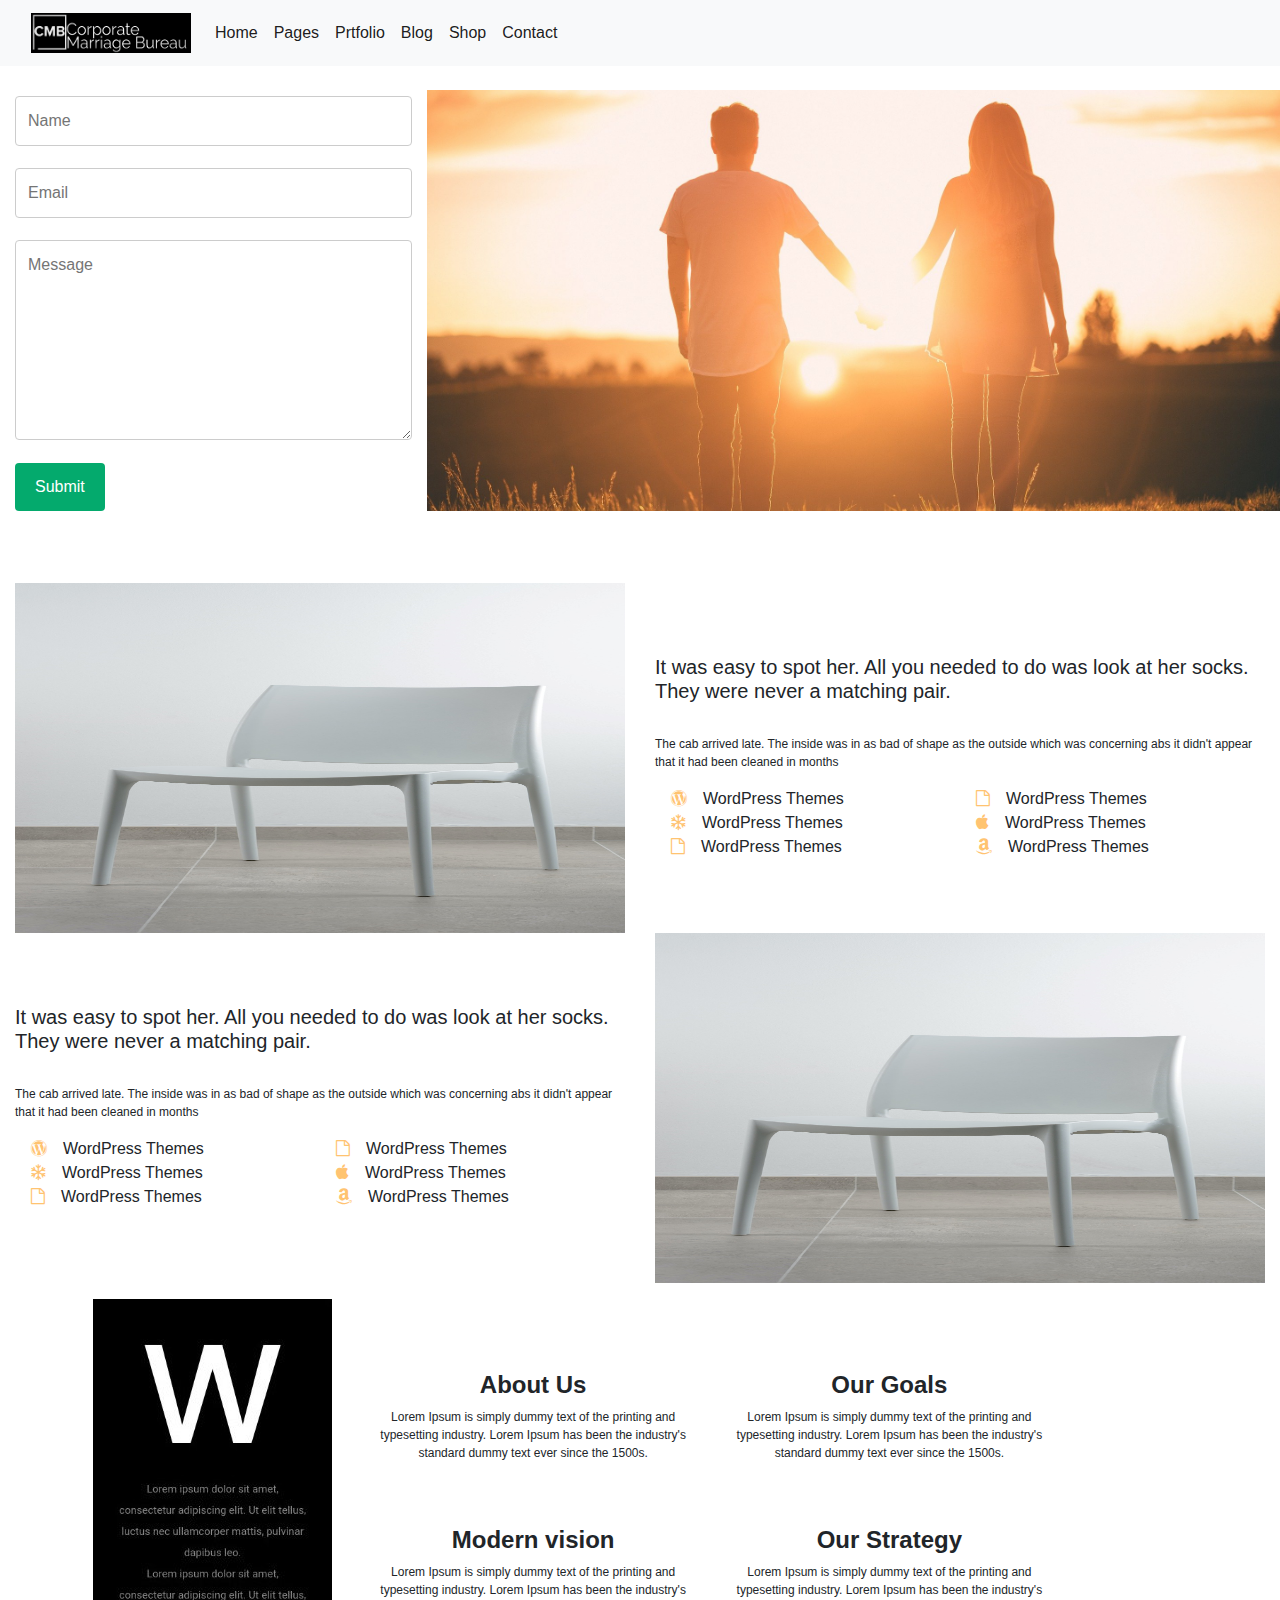
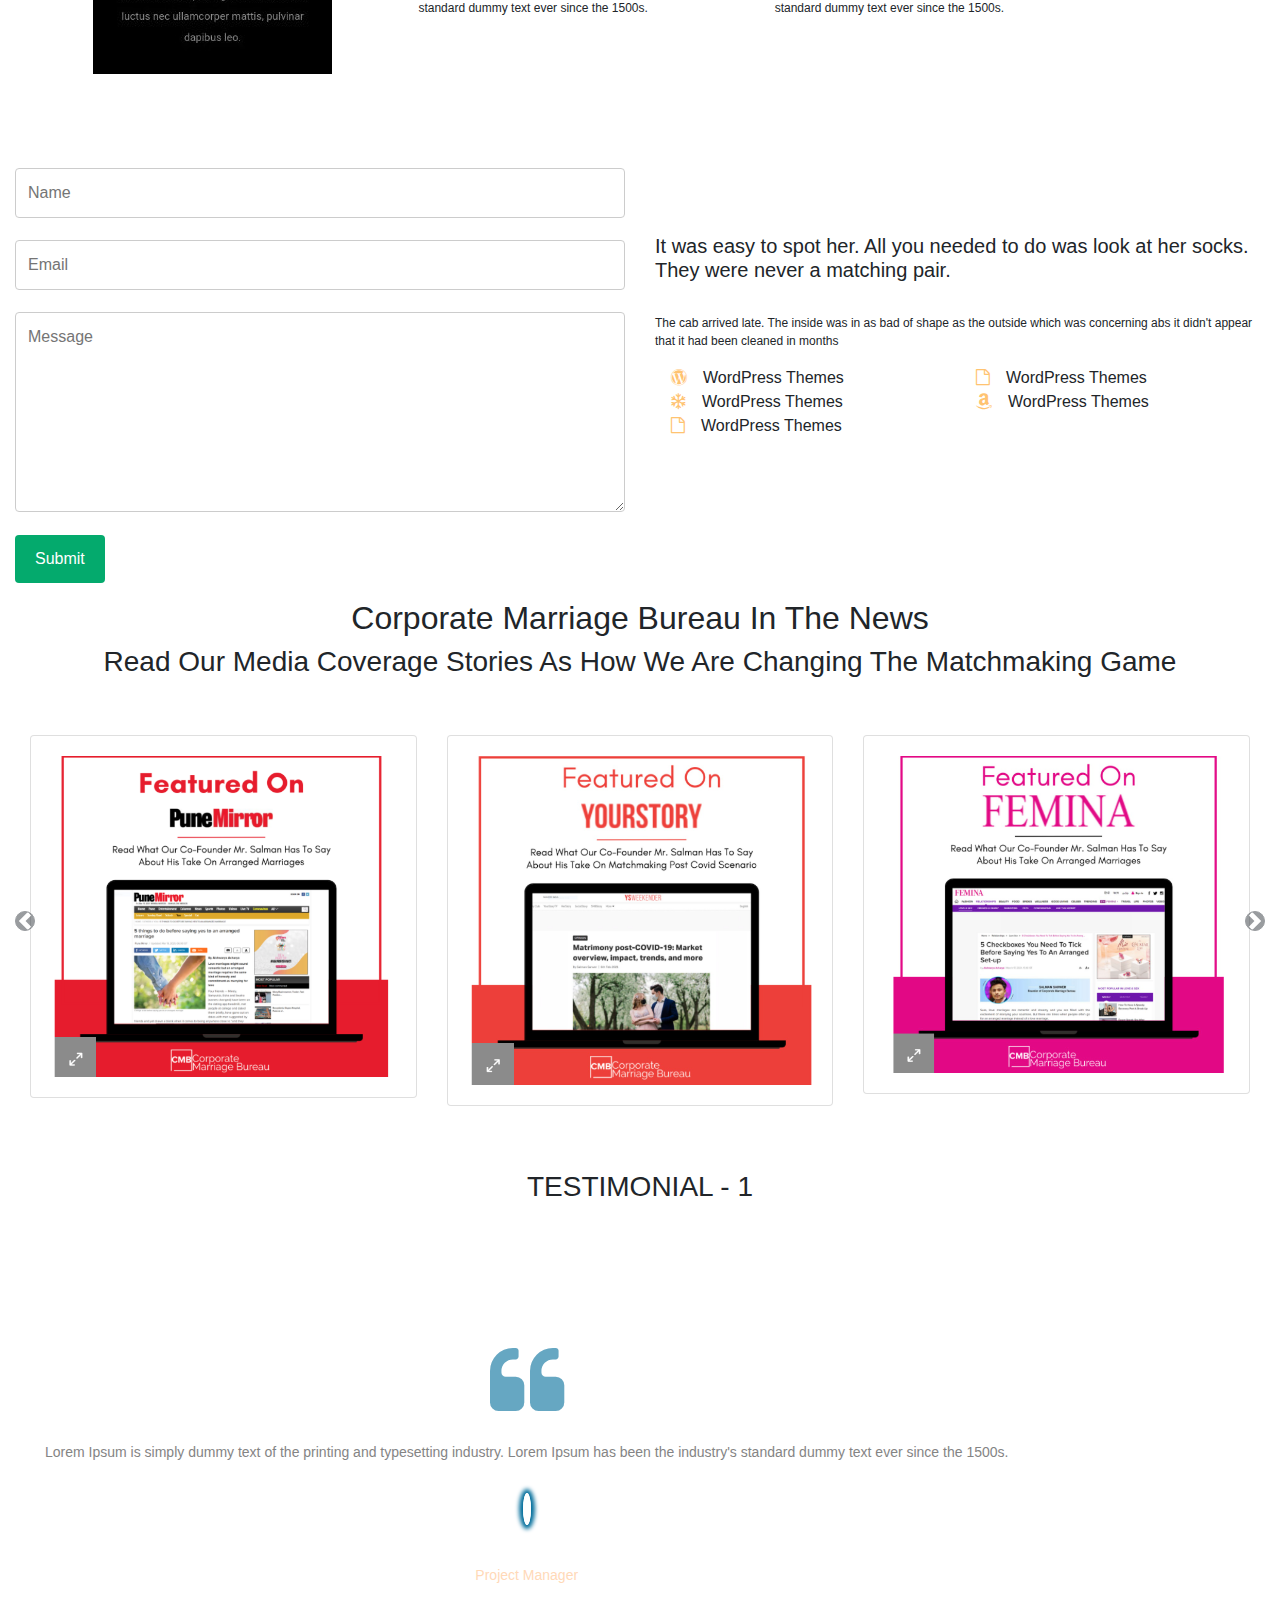
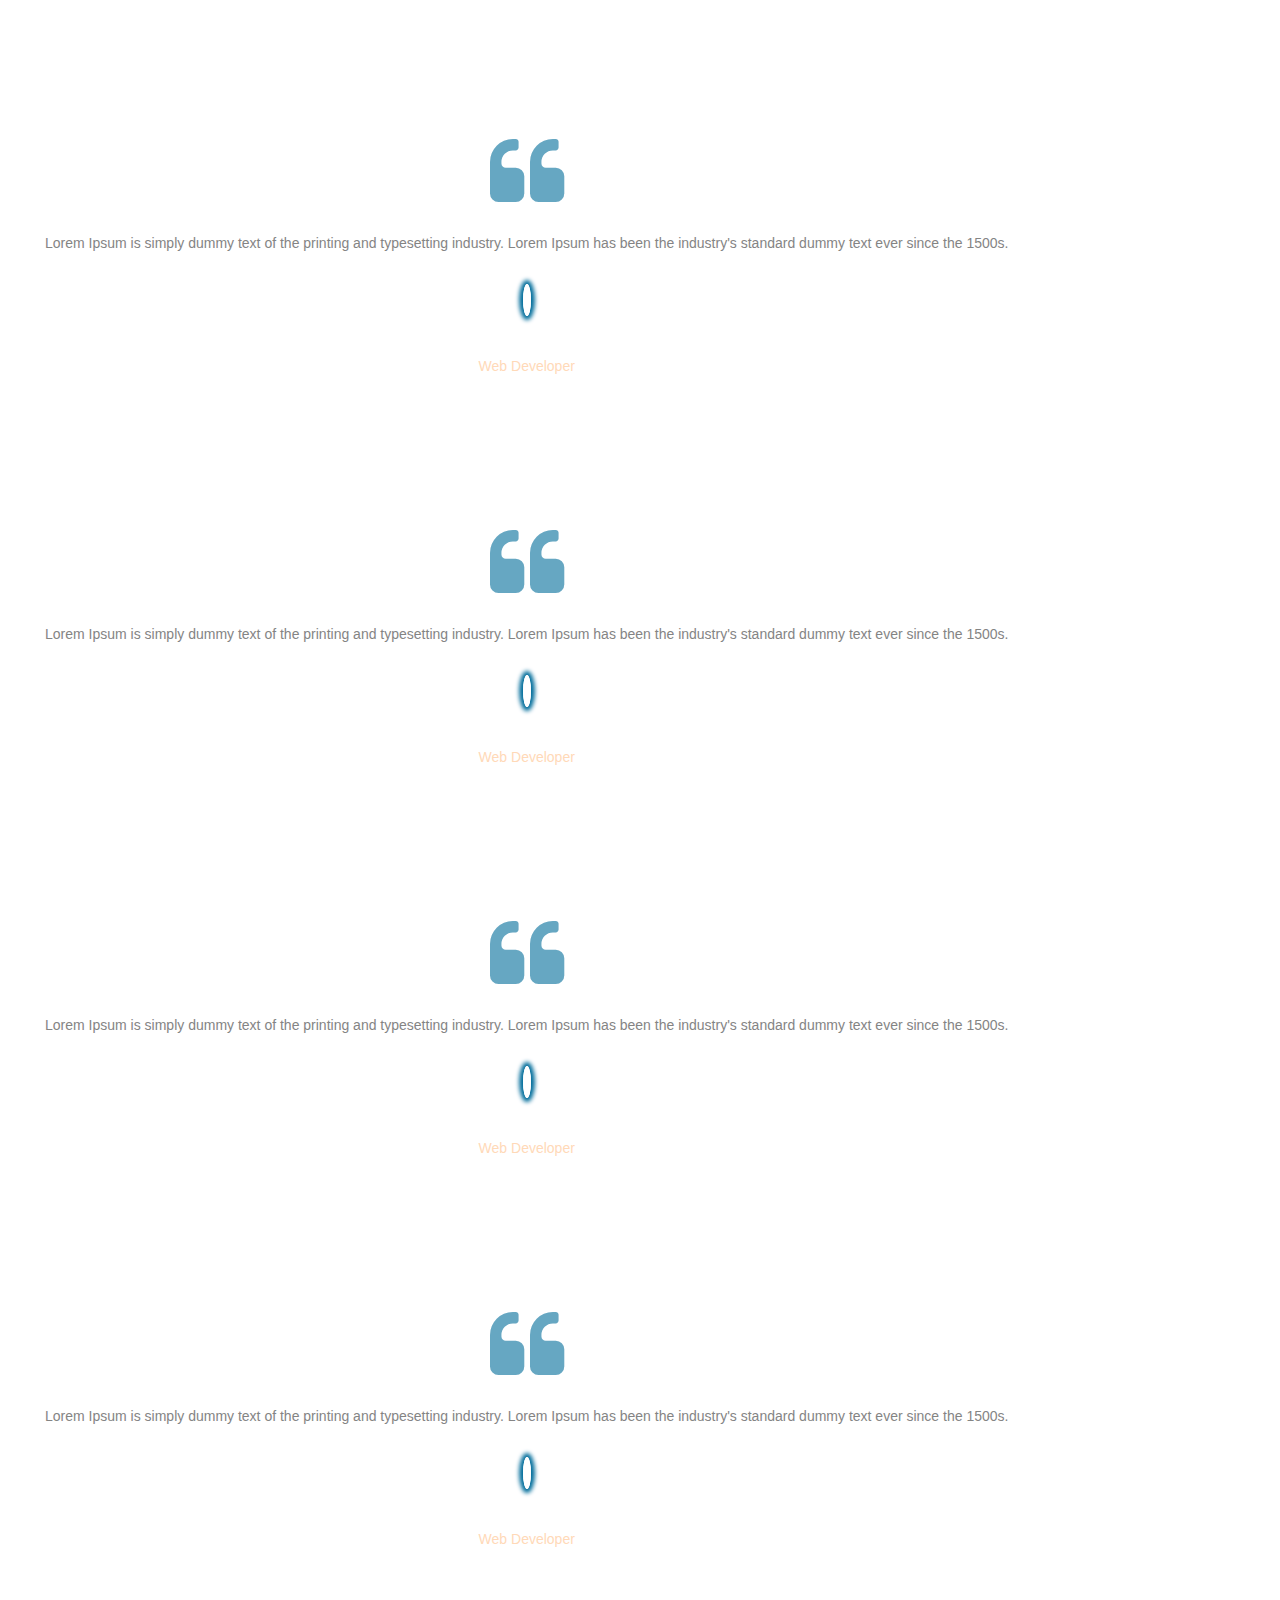
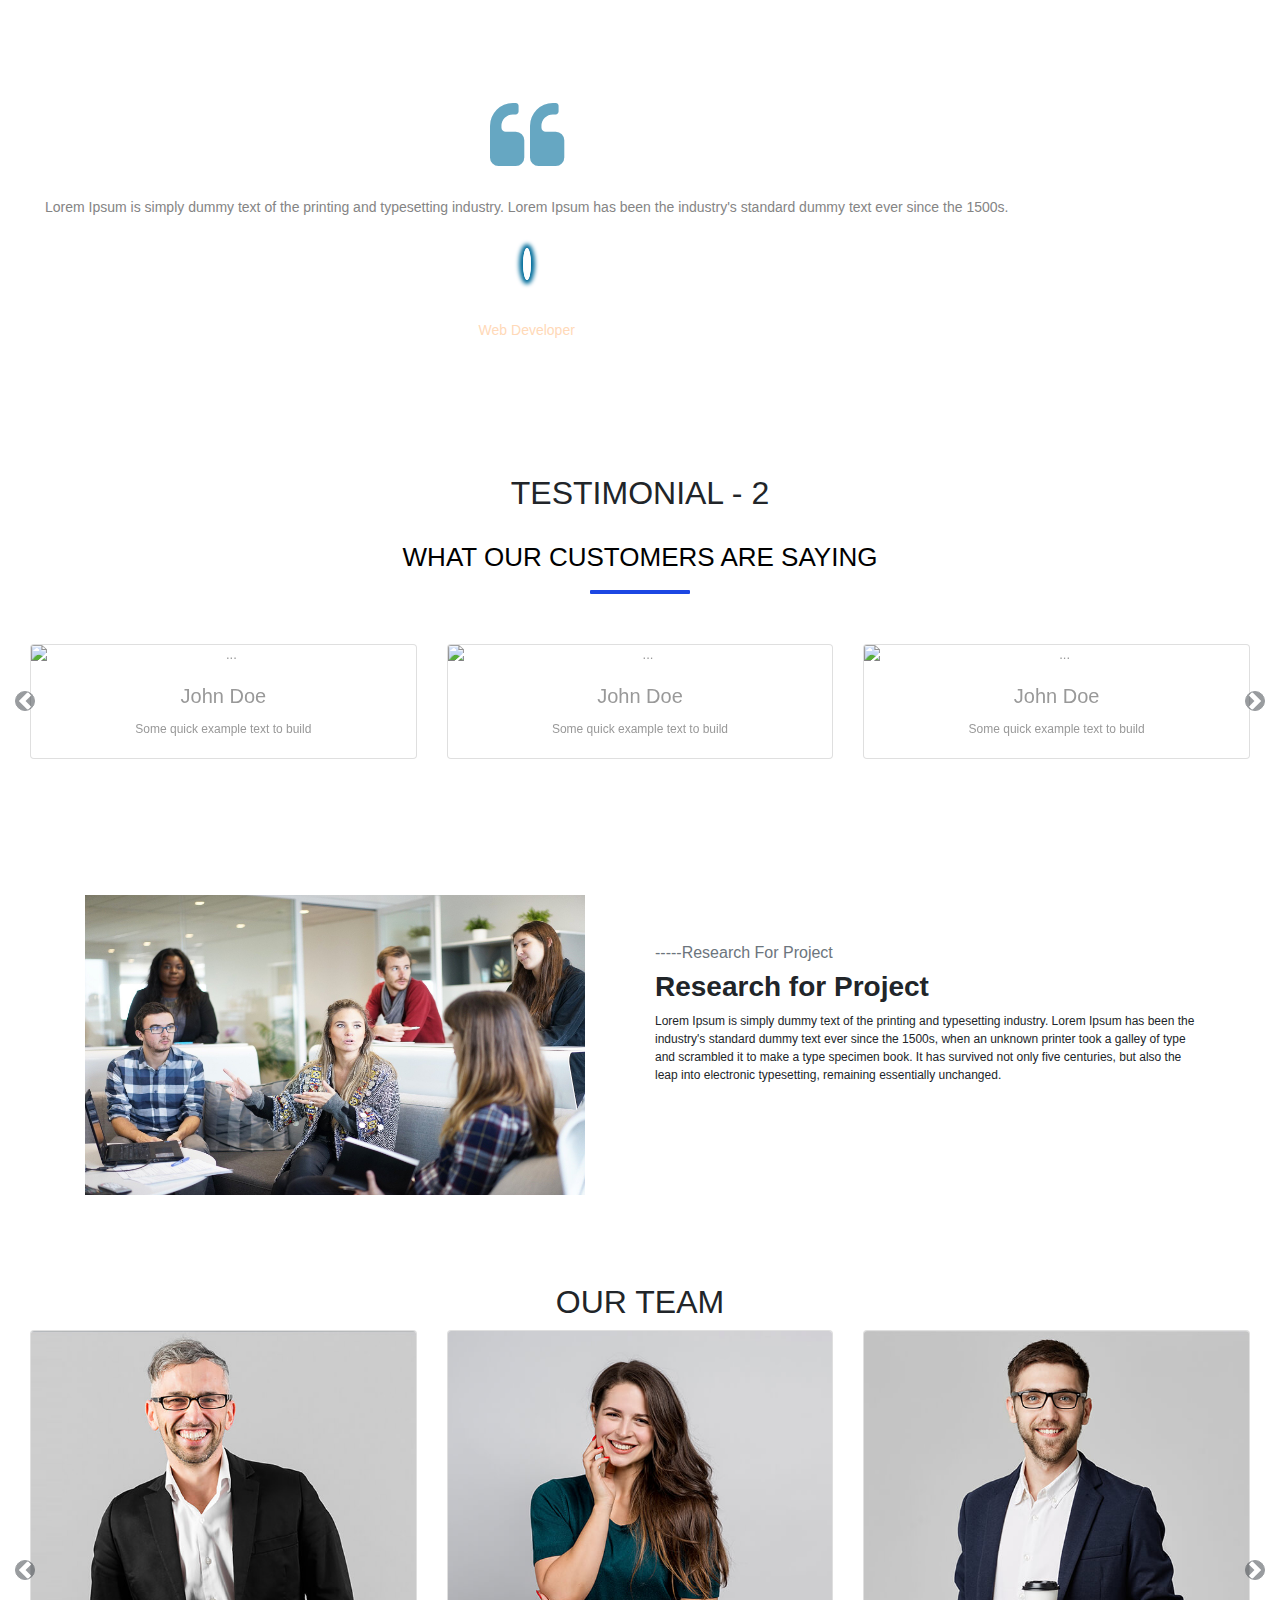
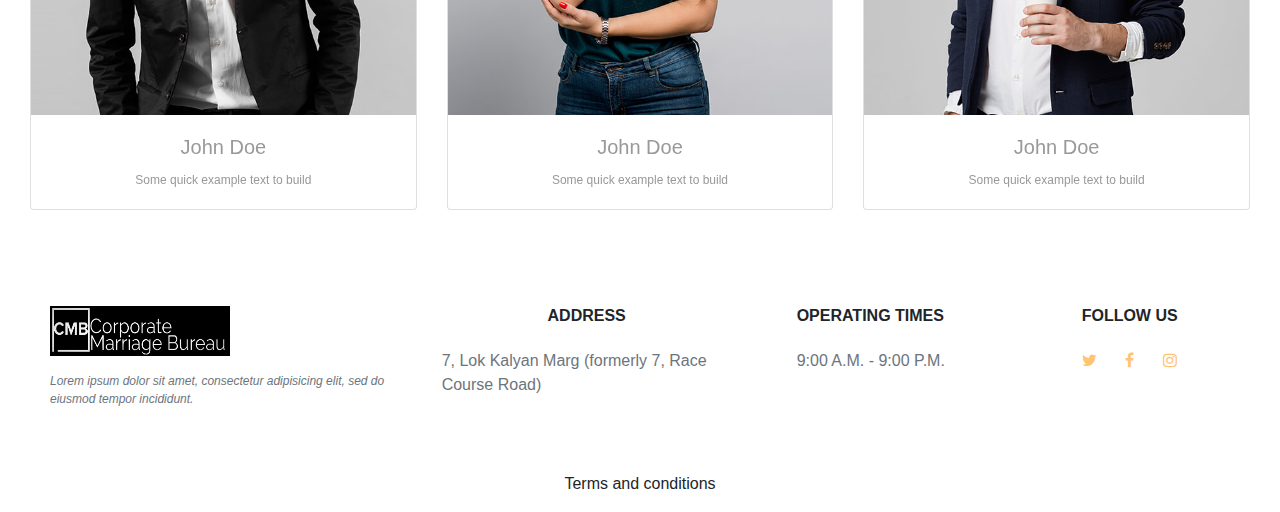
==== commit fb35ade5: "fixed slider" ====
--- a/index.html
+++ b/index.html
@@ -108,12 +108,12 @@
                   <br>
                     <p>The cab arrived late. The inside was in as bad of shape as the outside which was concerning abs it didn't appear that it had been cleaned in months </p>
                     <ul class="data-col">
-                    	<li><i class="fa fa-wordpress" aria-hidden="true" style="padding-right: 1em;"></i>WordPress Themes</li>
-                    	<li><i class="fa fa-snowflake-o" aria-hidden="true" style="padding-right: 1em;"></i>WordPress Themes</li>
-                    	<li><i class="fa fa-file-o" aria-hidden="true" style="padding-right: 1em;"></i>WordPress Themes</li>
-                      <li><i class="fa fa-file-o" aria-hidden="true" style="padding-right: 1em;"></i>WordPress Themes</li>
-                      <li><i class="fa fa-apple" aria-hidden="true" style="padding-right: 1em;"></i>WordPress Themes</li>
-                      <li><i class="fa fa-amazon" aria-hidden="true" style="padding-right: 1em;"></i>WordPress Themes</li>
+                    	<li><i class="fa fa-wordpress" aria-hidden="true" ></i>WordPress Themes</li>
+                    	<li><i class="fa fa-snowflake-o" aria-hidden="true" ></i>WordPress Themes</li>
+                    	<li><i class="fa fa-file-o" aria-hidden="true" ></i>WordPress Themes</li>
+                      <li><i class="fa fa-file-o" aria-hidden="true" ></i>WordPress Themes</li>
+                      <li><i class="fa fa-apple" aria-hidden="true" ></i>WordPress Themes</li>
+                      <li><i class="fa fa-amazon" aria-hidden="true" ></i>WordPress Themes</li>
                     </ul>
                 </div>
 
@@ -127,12 +127,12 @@
                   <br>
                     <p>The cab arrived late. The inside was in as bad of shape as the outside which was concerning abs it didn't appear that it had been cleaned in months </p>
                     <ul class="data-col">
-                      <li><i class="fa fa-wordpress" aria-hidden="true" style="padding-right: 1em;"></i>WordPress Themes</li>
-                      <li><i class="fa fa-snowflake-o" aria-hidden="true" style="padding-right: 1em;"></i>WordPress Themes</li>
-                      <li><i class="fa fa-file-o" aria-hidden="true" style="padding-right: 1em;"></i>WordPress Themes</li>
-                      <li><i class="fa fa-file-o" aria-hidden="true" style="padding-right: 1em;"></i>WordPress Themes</li>
-                      <li><i class="fa fa-apple" aria-hidden="true" style="padding-right: 1em;"></i>WordPress Themes</li>
-                      <li><i class="fa fa-amazon" aria-hidden="true" style="padding-right: 1em;"></i>WordPress Themes</li>
+                      <li><i class="fa fa-wordpress" aria-hidden="true" ></i>WordPress Themes</li>
+                      <li><i class="fa fa-snowflake-o" aria-hidden="true" ></i>WordPress Themes</li>
+                      <li><i class="fa fa-file-o" aria-hidden="true"></i>WordPress Themes</li>
+                      <li><i class="fa fa-file-o" aria-hidden="true" ></i>WordPress Themes</li>
+                      <li><i class="fa fa-apple" aria-hidden="true" ></i>WordPress Themes</li>
+                      <li><i class="fa fa-amazon" aria-hidden="true"></i>WordPress Themes</li>
                     </ul>
                 </div>
                 <div class="col-lg-6">
@@ -156,22 +156,22 @@
             <div class="row">
                <div class="col-lg-5">
                 <h4 class="text-center"><b>About Us</b></h4>
-                <p style="font-size: 12px;" class="text-center">Lorem Ipsum is simply dummy text of the printing and typesetting industry. Lorem Ipsum has been the industry's standard dummy text ever since the 1500s.</p>
+                <p  class="text-center">Lorem Ipsum is simply dummy text of the printing and typesetting industry. Lorem Ipsum has been the industry's standard dummy text ever since the 1500s.</p>
                </div>
                <div class="col-lg-5">
                    <h4 class="text-center"><b>Our Goals</b></h4>
-                <p style="font-size: 12px;" class="text-center">Lorem Ipsum is simply dummy text of the printing and typesetting industry. Lorem Ipsum has been the industry's standard dummy text ever since the 1500s. </p>
+                <p  class="text-center">Lorem Ipsum is simply dummy text of the printing and typesetting industry. Lorem Ipsum has been the industry's standard dummy text ever since the 1500s. </p>
                </div>
            </div>
            <br><br>
           <div class="row">
                <div class="col-lg-5">
                 <h4 class="text-center"><b>Modern vision</b></h4>
-                <p style="font-size: 12px;" class="text-center">Lorem Ipsum is simply dummy text of the printing and typesetting industry. Lorem Ipsum has been the industry's standard dummy text ever since the 1500s. </p>
+                <p class="text-center">Lorem Ipsum is simply dummy text of the printing and typesetting industry. Lorem Ipsum has been the industry's standard dummy text ever since the 1500s. </p>
                </div>
                <div class="col-lg-5">
                    <h4 class="text-center"><b>Our Strategy</b></h4>
-                <p style="font-size: 12px;" class="text-center">Lorem Ipsum is simply dummy text of the printing and typesetting industry. Lorem Ipsum has been the industry's standard dummy text ever since the 1500s. </p>
+                <p class="text-center">Lorem Ipsum is simply dummy text of the printing and typesetting industry. Lorem Ipsum has been the industry's standard dummy text ever since the 1500s. </p>
                </div>
            </div>
         </div>
@@ -200,12 +200,11 @@
                   <br>
                     <p>The cab arrived late. The inside was in as bad of shape as the outside which was concerning abs it didn't appear that it had been cleaned in months </p>
                     <ul class="data-col">
-                      <li><i class="fa fa-wordpress" aria-hidden="true" style="padding-right: 1em;"></i>WordPress Themes</li>
-                      <li><i class="fa fa-snowflake-o" aria-hidden="true" style="padding-right: 1em;"></i>WordPress Themes</li>
-                      <li><i class="fa fa-file-o" aria-hidden="true" style="padding-right: 1em;"></i>WordPress Themes</li>
-                      <li><i class="fa fa-file-o" aria-hidden="true" style="padding-right: 1em;"></i>WordPress Themes</li>
-                      <li><i class="fa fa-apple" aria-hidden="true" style="padding-right: 1em;"></i>WordPress Themes</li>
-                      <li><i class="fa fa-amazon" aria-hidden="true" style="padding-right: 1em;"></i>WordPress Themes</li>
+                      <li><i class="fa fa-wordpress" aria-hidden="true" ></i>WordPress Themes</li>
+                      <li><i class="fa fa-snowflake-o" aria-hidden="true" ></i>WordPress Themes</li>
+                      <li><i class="fa fa-file-o" aria-hidden="true" ></i>WordPress Themes</li>
+                      <li><i class="fa fa-file-o" aria-hidden="true" ></i>WordPress Themes</li>
+                      <li><i class="fa fa-amazon" aria-hidden="true" ></i>WordPress Themes</li>
                     </ul>
                 </div>
 </div>
@@ -216,7 +215,7 @@
     <h3>Read Our Media Coverage Stories As How We Are Changing The Matchmaking Game</h3>
     <br><br>
     <div class="row mx-auto my-auto">
-        <div id="recipeCarousel" class="carousel slide w-100" data-ride="carousel">
+        <div id="recipeCarousel-1" class="carousel slide w-100" data-ride="carousel">
             <div class="carousel-inner w-100" role="listbox">
                 <div class="carousel-item active">
                     <div class="col-md-4">
@@ -261,11 +260,11 @@
                     </div>
                 </div>
             </div>
-            <a class="carousel-control-prev w-auto" href="#recipeCarousel" role="button" data-slide="prev">
+            <a class="carousel-control-prev w-auto" href="#recipeCarousel-1" role="button" data-slide="prev">
                 <span class="carousel-control-prev-icon bg-dark border border-dark rounded-circle" aria-hidden="true"></span>
                 <span class="sr-only">Previous</span>
             </a>
-            <a class="carousel-control-next w-auto" href="#recipeCarousel" role="button" data-slide="next">
+            <a class="carousel-control-next w-auto" href="#recipeCarousel-1" role="button" data-slide="next">
                 <span class="carousel-control-next-icon bg-dark border border-dark rounded-circle" aria-hidden="true"></span>
                 <span class="sr-only">Next</span>
             </a>
@@ -370,7 +369,7 @@
   <h2 class="testimonial-heading">What <b>our customers</b> are saying</h2>
     
     <div class="row mx-auto my-auto">
-        <div id="recipeCarousel" class="carousel slide w-100" data-ride="carousel">
+        <div id="recipeCarousel-2" class="carousel slide w-100" data-ride="carousel">
             <div class="carousel-inner w-100" role="listbox">
                 <div class="carousel-item active">
                     <div class="col-md-4">
@@ -445,11 +444,11 @@
                     </div>
                 </div>
             </div>
-            <a class="carousel-control-prev w-auto" href="#recipeCarousel" role="button" data-slide="prev">
+            <a class="carousel-control-prev w-auto" href="#recipeCarousel-2" role="button" data-slide="prev">
                 <span class="carousel-control-prev-icon bg-dark border border-dark rounded-circle" aria-hidden="true"></span>
                 <span class="sr-only">Previous</span>
             </a>
-            <a class="carousel-control-next w-auto" href="#recipeCarousel" role="button" data-slide="next">
+            <a class="carousel-control-next w-auto" href="#recipeCarousel-2" role="button" data-slide="next">
                 <span class="carousel-control-next-icon bg-dark border border-dark rounded-circle" aria-hidden="true"></span>
                 <span class="sr-only">Next</span>
             </a>
@@ -496,7 +495,7 @@
 <div class="container-fluid text-center my-3">
     <h2>OUR TEAM</h2>
     <div class="row mx-auto my-auto">
-        <div id="recipeCarousel1" class="carousel slide w-100" data-ride="carousel">
+        <div id="recipeCarousel" class="carousel slide w-100" data-ride="carousel">
             <div class="carousel-inner w-100" role="listbox">
                 <div class="carousel-item active">
                     <div class="col-md-4">
@@ -571,11 +570,11 @@
                     </div>
                 </div>
             </div>
-            <a class="carousel-control-prev w-auto" href="#recipeCarousel1" role="button" data-slide="prev">
+            <a class="carousel-control-prev w-auto" href="#recipeCarousel" role="button" data-slide="prev">
                 <span class="carousel-control-prev-icon bg-dark border border-dark rounded-circle" aria-hidden="true"></span>
                 <span class="sr-only">Previous</span>
             </a>
-            <a class="carousel-control-next w-auto" href="#recipeCarousel1" role="button" data-slide="next">
+            <a class="carousel-control-next w-auto" href="#recipeCarousel" role="button" data-slide="next">
                 <span class="carousel-control-next-icon bg-dark border border-dark rounded-circle" aria-hidden="true"></span>
                 <span class="sr-only">Next</span>
             </a>
@@ -650,7 +649,10 @@
 <script src="https://cdn.jsdelivr.net/npm/bootstrap@5.0.2/dist/js/bootstrap.bundle.min.js" integrity="sha384-MrcW6ZMFYlzcLA8Nl+NtUVF0sA7MsXsP1UyJoMp4YLEuNSfAP+JcXn/tWtIaxVXM" crossorigin="anonymous"></script>
 <script src="https://cdnjs.cloudflare.com/ajax/libs/owl-carousel/1.3.3/owl.carousel.min.js"></script>
 <script type="text/javascript">
-  $('#recipeCarousel').carousel({
+  $('#recipeCarousel-1').carousel({
+  interval: 2000
+})
+   $('#recipeCarousel-2').carousel({
   interval: 2000
 })
 
@@ -683,11 +685,6 @@
   });
 });
 
-$('#recipeCarousel1').carousel({
-  interval: 2000
-})
-
-
 </script>
 </body>
 </html>--- a/assets/styles.css
+++ b/assets/styles.css
@@ -1,3 +1,10 @@
+p{
+    font-size: 12px;
+}
+i{
+    padding-right: 1em;
+}
+
 
 @media (max-width: 768px) {
     .carousel-inner .carousel-item > div {
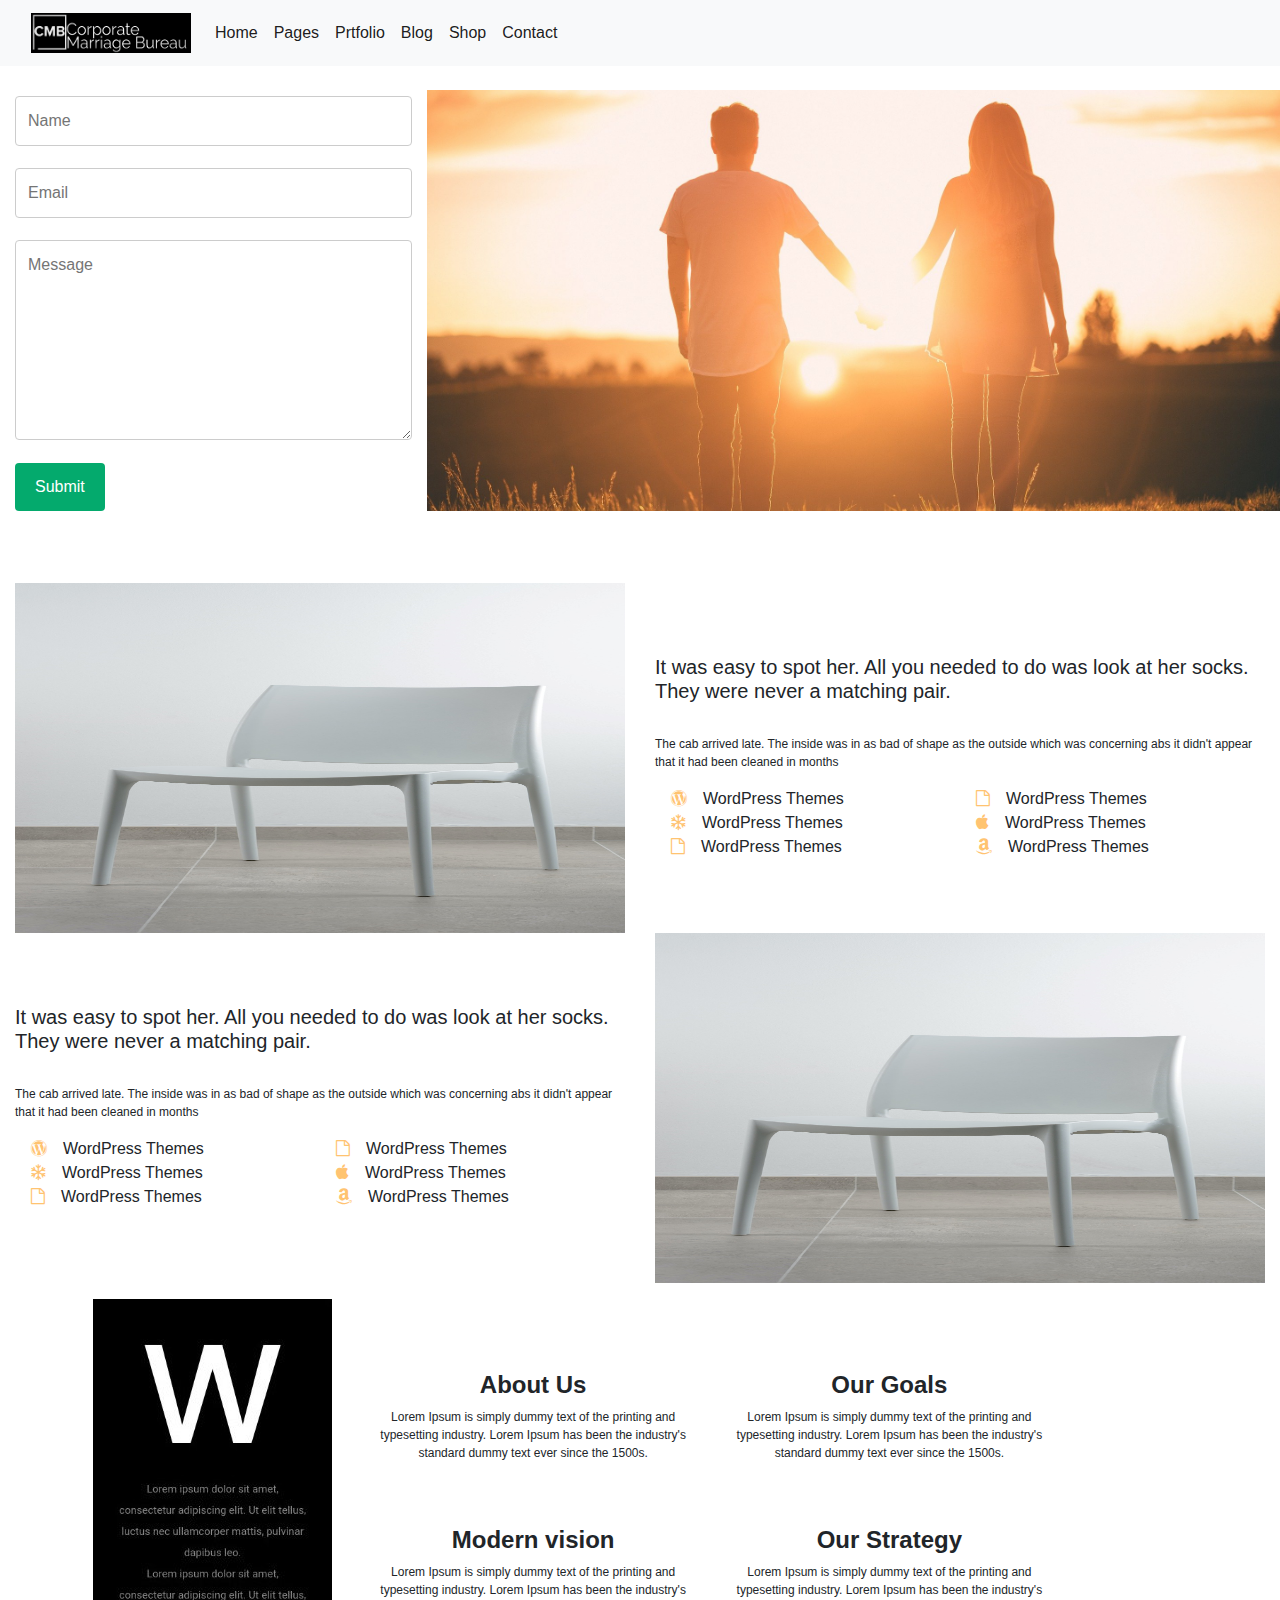
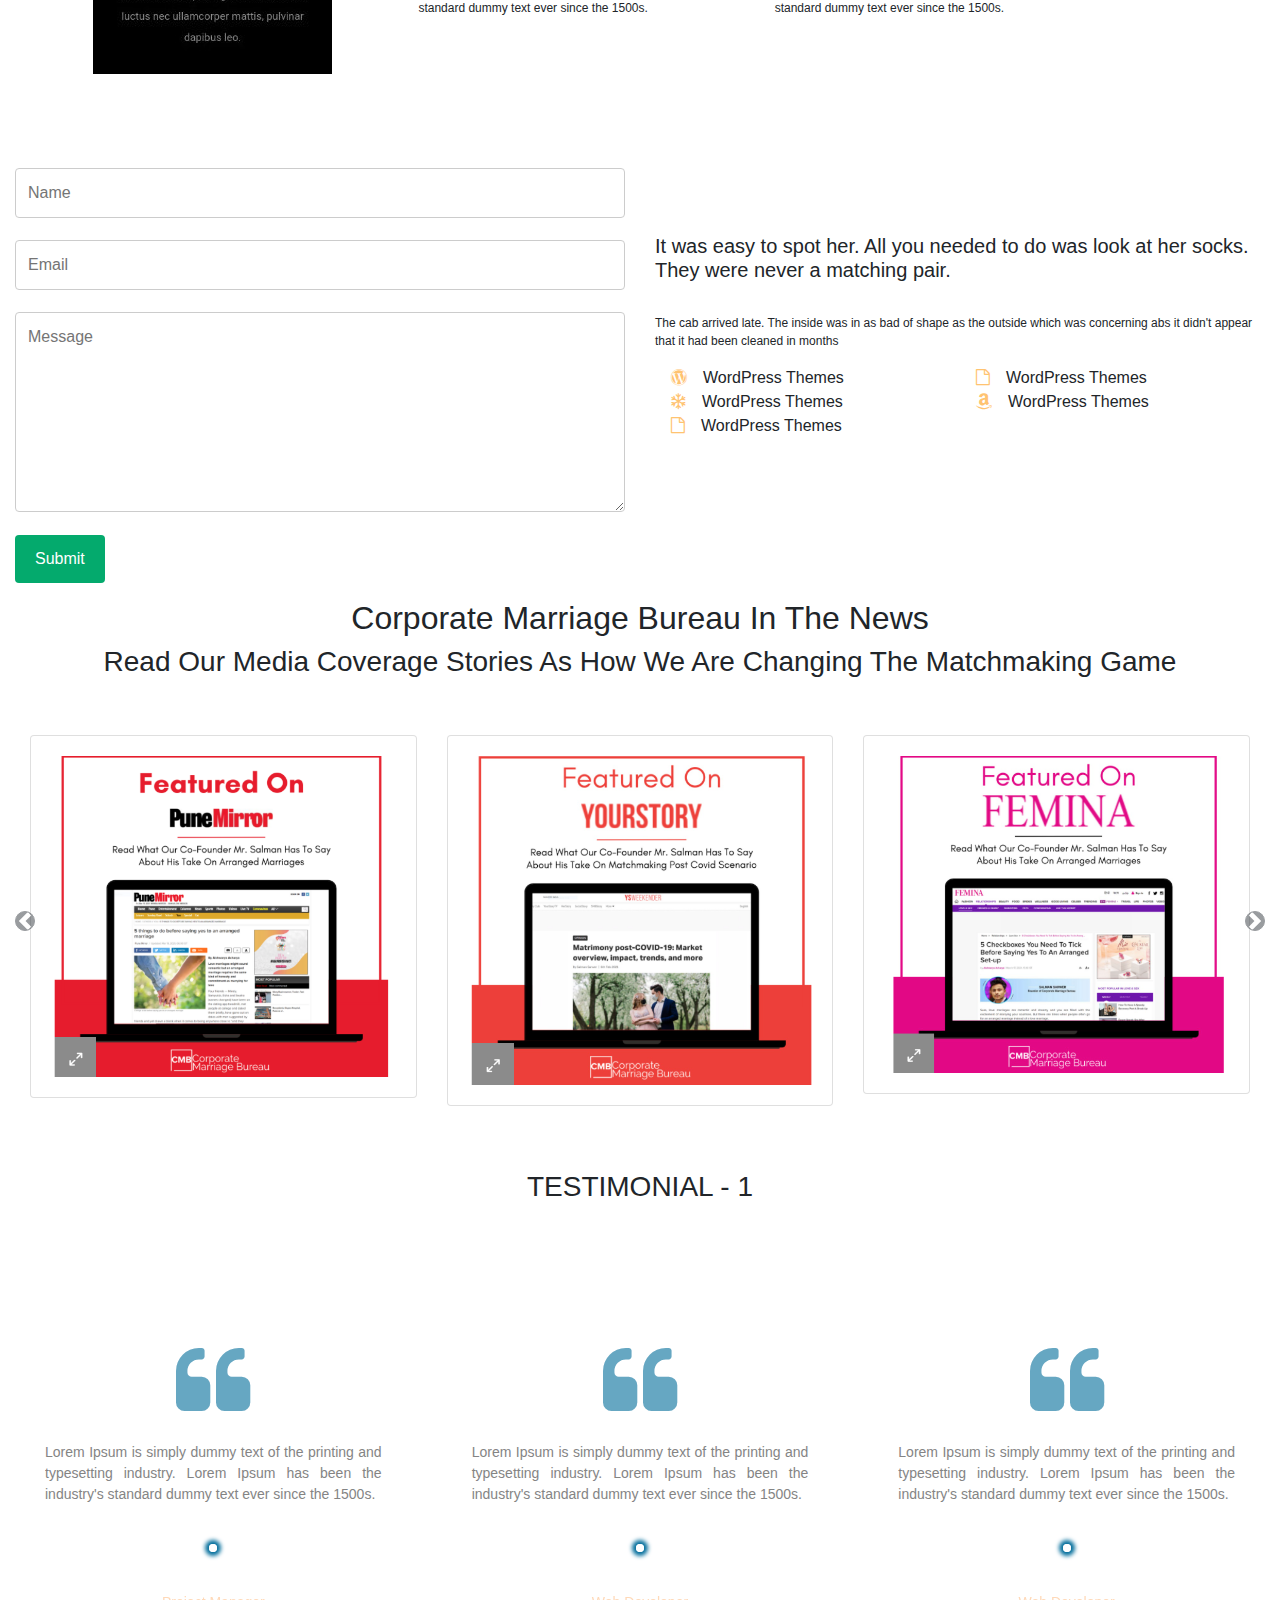
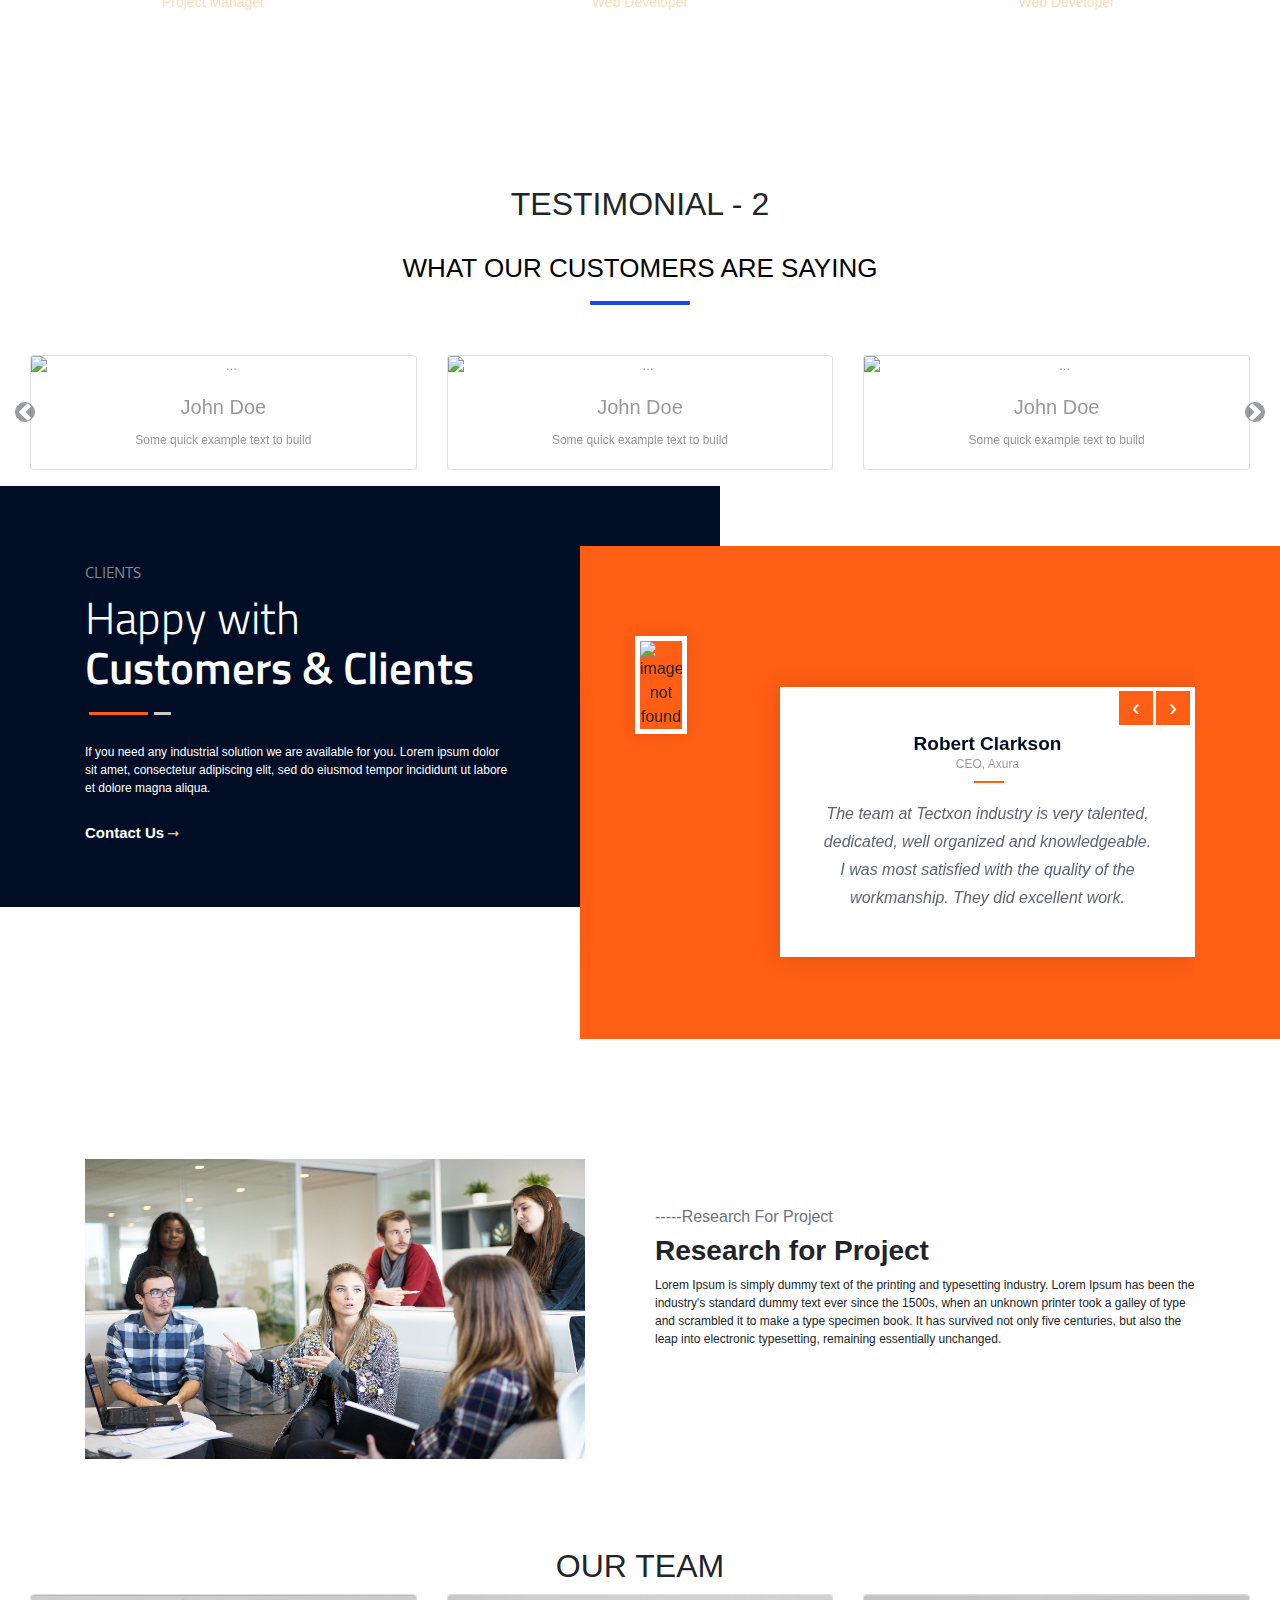
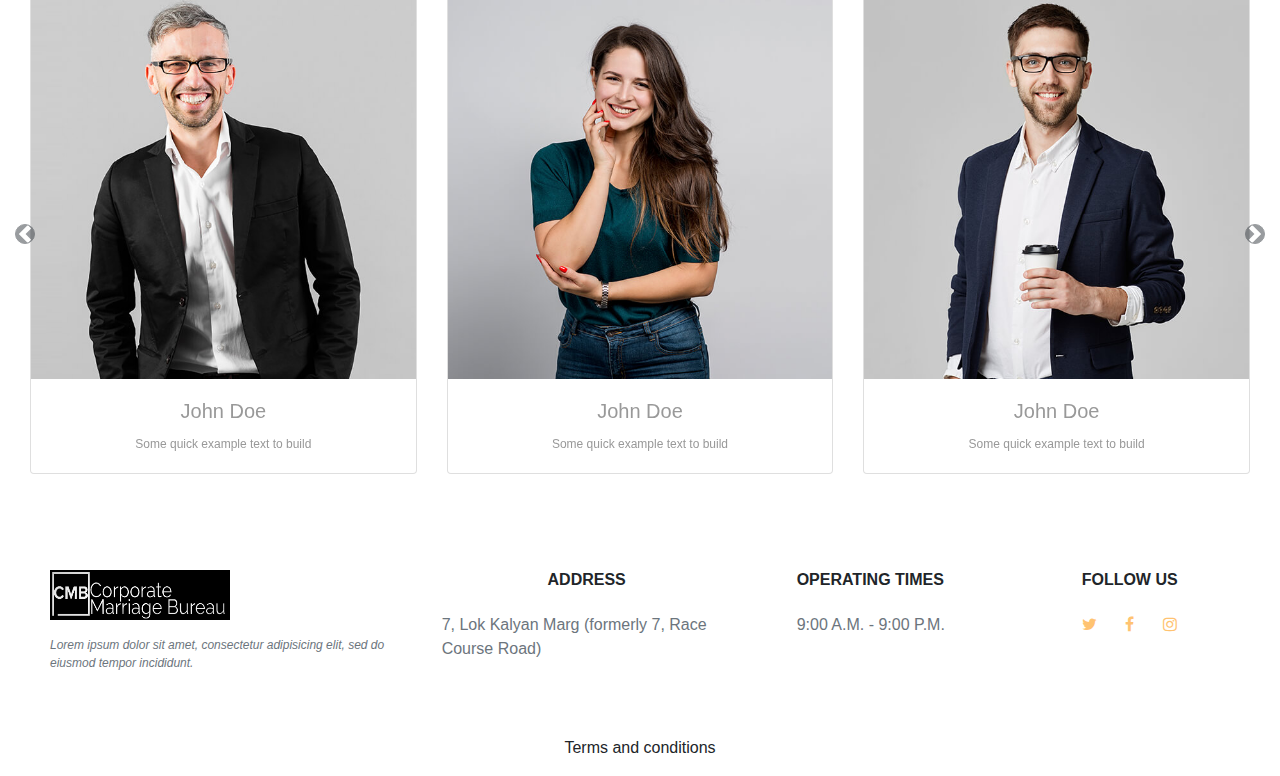
==== commit 515383ff: "addeds new testicles" ====
--- a/index.html
+++ b/index.html
@@ -3,7 +3,11 @@
 <head>
 	<!-- CSS only -->
 <link href="https://cdn.jsdelivr.net/npm/bootstrap@5.0.2/dist/css/bootstrap.min.css" rel="stylesheet" integrity="sha384-EVSTQN3/azprG1Anm3QDgpJLIm9Nao0Yz1ztcQTwFspd3yD65VohhpuuCOmLASjC" crossorigin="anonymous">
-
+<link rel="stylesheet" href="https://fonts.googleapis.com/css?family=Titillium+Web:400,400i,600,600i,700,700i,900">
+        <link rel="stylesheet" href="https://fonts.googleapis.com/css?family=Open+Sans:400,400i,600,600i,700,700i,800,800i">
+        <!-- carousel -->
+        <link rel="stylesheet" href="https://cdnjs.cloudflare.com/ajax/libs/OwlCarousel2/2.3.4/assets/owl.carousel.min.css">
+        <link rel="stylesheet" href="https://cdnjs.cloudflare.com/ajax/libs/OwlCarousel2/2.3.4/assets/owl.theme.default.css">
 <link rel="stylesheet" href="https://cdnjs.cloudflare.com/ajax/libs/font-awesome/4.7.0/css/font-awesome.min.css">
 
   <link href="assets/lib/icofont/icofont.min.css" rel="stylesheet">
@@ -466,6 +470,107 @@
 
 
 
+<section class="testimonial_section">
+            <div class="container">
+                <div class="row">
+                    <div class="col-lg-7">
+                       <div class="about_content">
+                            <div class="background_layer"></div>
+                            <div class="layer_content">
+                                <div class="section_title">
+                                    <h5>CLIENTS</h5>
+                                    <h2>Happy with<strong>Customers & Clients</strong></h2>
+                                    <div class="heading_line"><span></span></div>
+                                    <p>If you need any industrial solution we are available for you. Lorem ipsum dolor sit amet, consectetur adipiscing elit, sed do eiusmod tempor incididunt ut labore et dolore magna aliqua.</p>
+                                </div>
+                                <a href="#">Contact Us<i class="icofont-long-arrow-right"></i></a>
+                            </div>
+                        </div>
+                    </div>
+                    <div class="col-lg-5">
+                        <div class="testimonial_box">
+                            <div class="testimonial_container">
+                                <div class="background_layer"></div>
+                                <div class="layer_content">
+                                    <div class="testimonial_owlCarousel owl-carousel">
+                                        <div class="testimonials"> 
+                                            <div class="testimonial_content">
+                                                <div class="testimonial_caption">
+                                                    <h6>Robert Clarkson</h6>
+                                                    <span>CEO, Axura</span>
+                                                </div>
+                                                <p>The team at Tectxon industry is very talented, dedicated, well organized and knowledgeable. I was most satisfied with the quality of the workmanship. They did excellent work.</p>
+                                            </div>
+                                            <div class="images_box">
+                                                <div class="testimonial_img">
+                                                    <img class="img-center" src="https://cdn.pixabay.com/photo/2016/02/19/10/56/man-1209494_960_720.jpg" alt="images not found">
+                                                </div>
+                                            </div>
+                                        </div>
+                                        <div class="testimonials"> 
+                                            <div class="testimonial_content">
+                                                <div class="testimonial_caption">
+                                                    <h6>Robert Clarkson</h6>
+                                                    <span>CEO, Axura</span>
+                                                </div>
+                                                <p>The team at Tectxon industry is very talented, dedicated, well organized and knowledgeable. I was most satisfied with the quality of the workmanship. They did excellent work.</p>
+                                            </div>
+                                            <div class="images_box">
+                                                <div class="testimonial_img">
+                                                    <img class="img-center" src="https://cdn.pixabay.com/photo/2016/02/19/10/56/man-1209494_960_720.jpg" alt="images not found">
+                                                </div>
+                                            </div>
+                                        </div>
+                                        <div class="testimonials"> 
+                                            <div class="testimonial_content">
+                                                <div class="testimonial_caption">
+                                                    <h6>Robert Clarkson</h6>
+                                                    <span>CEO, Axura</span>
+                                                </div>
+                                                <p>The team at Tectxon industry is very talented, dedicated, well organized and knowledgeable. I was most satisfied with the quality of the workmanship. They did excellent work.</p>
+                                            </div>
+                                            <div class="images_box">
+                                                <div class="testimonial_img">
+                                                    <img class="img-center" src="https://cdn.pixabay.com/photo/2017/09/21/19/06/woman-2773007_960_720.jpg" alt="images not found">
+                                                </div>
+                                            </div>
+                                        </div>
+                                    </div>
+                                </div>
+                            </div>
+                        </div>
+                    </div>
+                </div>
+            </div>
+        </section>
+
+
+
+
+
+
+
+
+
+
+
+
+
+
+
+
+
+
+
+
+
+
+
+
+
+
+
+
     
     <br><br><br><br><br>
     <section>
@@ -648,6 +753,7 @@
 <!-- JavaScript Bundle with Popper -->
 <script src="https://cdn.jsdelivr.net/npm/bootstrap@5.0.2/dist/js/bootstrap.bundle.min.js" integrity="sha384-MrcW6ZMFYlzcLA8Nl+NtUVF0sA7MsXsP1UyJoMp4YLEuNSfAP+JcXn/tWtIaxVXM" crossorigin="anonymous"></script>
 <script src="https://cdnjs.cloudflare.com/ajax/libs/owl-carousel/1.3.3/owl.carousel.min.js"></script>
+<script type="text/javascript" src="https://cdnjs.cloudflare.com/ajax/libs/OwlCarousel2/2.3.4/owl.carousel.js"></script>
 <script type="text/javascript">
   $('#recipeCarousel-1').carousel({
   interval: 2000
@@ -685,6 +791,28 @@
   });
 });
 
+
+$('.testimonial_owlCarousel').owlCarousel({
+    loop:true,
+    margin:10,
+    dots:false,
+    nav:true,
+    autoplay:false,   
+    smartSpeed: 3000, 
+    autoplayTimeout:4000,
+    responsive:{
+        0:{
+            items:1
+        },
+        600:{
+            items:1
+        },
+        1000:{
+            items:1
+        }
+    }
+})
+
 </script>
 </body>
 </html>--- a/assets/styles.css
+++ b/assets/styles.css
@@ -5,6 +5,9 @@
     padding-right: 1em;
 }
 
+.container-fluid{
+    max-width: 1520px;
+}
 
 @media (max-width: 768px) {
     .carousel-inner .carousel-item > div {
@@ -318,3 +321,290 @@
 
 
 
+
+
+
+.testimonial_section {
+  display: block;
+  overflow: hidden;
+}
+.testimonial_section:after {
+  display: block;
+  clear: both;
+  content: "";
+}
+.testimonial_section .about_content {
+  background-color: #020d26;
+  padding-top: 77px;
+  padding-right: 210px;
+  padding-bottom: 62px;
+  position: relative;
+}
+.testimonial_section .about_content .background_layer {
+  background-color: #020d26;
+  width: auto;
+  margin-left: -200px;
+  right: 0;
+  position: absolute;
+  height: 100%;
+  width: 100%;
+  top: 0;
+  left: 0;
+}
+.testimonial_section .about_content .layer_content {
+  position: relative;
+  z-index: 9;
+  height: 100%;
+}
+.testimonial_section .about_content .layer_content .section_title {
+  margin-bottom: 24px;
+  position: relative;
+}
+.testimonial_section .about_content .layer_content .section_title:after {
+  display: block;
+  clear: both;
+  content: "";
+}
+.testimonial_section .about_content .layer_content .section_title h5 {
+  color: #fff;
+  font-family: "Open Sans";
+  font-weight: 400;
+  font-size: 15px;
+  line-height: 28px;
+  color: #818a8f;
+  margin-top: -5px;
+  margin-bottom: 6px;
+}
+.testimonial_section .about_content .layer_content .section_title h2 {
+  font-family: "Titillium Web";
+  font-weight: 300;
+  font-size: 45px;
+  line-height: 50px;
+  padding-bottom: 51px;
+  margin-bottom: 0px;
+  color: #fff;
+}
+.testimonial_section .about_content .layer_content .section_title h2 strong {
+  font-weight: 600 !important;
+  width: 100%;
+  display: block;
+}
+.testimonial_section .about_content .layer_content .section_title .heading_line {
+  position: relative;
+}
+.testimonial_section .about_content .layer_content .section_title .heading_line span {
+  transition: all 0.5s ease-in-out 0s;
+  position: relative;
+}
+.testimonial_section .about_content .layer_content .section_title .heading_line span:after {
+  content: "";
+  right: auto;
+  left: 69px;
+  position: absolute;
+  bottom: 28px;
+  width: 17px;
+  margin-left: 0;
+  border-bottom-width: 3px;
+  border-bottom-color: #cacaca;
+  border-bottom-style: solid;
+}
+.testimonial_section .about_content .layer_content .section_title .heading_line:after {
+  content: "";
+  left: 1%;
+  margin-left: 0;
+  position: absolute;
+  bottom: 28px;
+  width: 59px;
+  border-bottom-width: 3px;
+  border-bottom-style: solid;
+  border-bottom-color: #ff5e14;
+}
+.testimonial_section .about_content .layer_content .section_title p {
+  color: #fff;
+  margin: 0 0 15px;
+}
+.testimonial_section .about_content .layer_content a {
+  color: #fff;
+  text-transform: capitalize;
+  font-size: 15px;
+  font-weight: 600;
+  text-decoration: none;
+  transition: all 0.3s;
+}
+.testimonial_section .about_content .layer_content a i {
+  font-size: 18px;
+  vertical-align: middle;
+}
+.testimonial_section .about_content .layer_content a:hover {
+  color: #ff5e14;
+}
+.testimonial_section .testimonial_box {
+  margin-top: 60px !important;
+  position: relative;
+}
+.testimonial_section .testimonial_box .testimonial_container {
+  background-color: #ff5e14;
+  margin-left: -170px !important;
+  position: relative;
+}
+.testimonial_section .testimonial_box .testimonial_container .background_layer {
+  background-color: #ff5e14;
+  width: auto;
+  margin-right: -200px;
+  right: 0;
+  background-image: url(../images/map.png);
+  background-repeat: no-repeat;
+  background-size: cover;
+  background-position: center;
+  position: absolute;
+  height: 100%;
+  top: 0;
+  left: 0;
+}
+.testimonial_section .testimonial_box .testimonial_container .layer_content {
+  position: relative;
+  z-index: 9;
+  height: 100%;
+}
+.testimonial_section .testimonial_box .testimonial_container .layer_content .testimonial_owlCarousel {
+  display: block;
+  position: relative;
+}
+.testimonial_section .testimonial_box .testimonial_container .layer_content .testimonial_owlCarousel .testimonials {
+  margin: 10px 0 10px 0;
+  padding: 62px 0px 72px 50px;
+  position: relative;
+  text-align: center;
+}
+.testimonial_section .testimonial_box .testimonial_container .layer_content .testimonial_owlCarousel .testimonials .testimonial_content {
+  box-shadow: 0 0 25px 0 rgba(0, 0, 0, 0.13);
+  margin-left: 150px;
+  margin-top: 69px;
+  padding: 45px 40px 45px 40px;
+  z-index: 1;
+  position: relative;
+  background-color: #fff;
+  transition: all 0.5s ease-in-out 0s;
+}
+.testimonial_section .testimonial_box .testimonial_container .layer_content .testimonial_owlCarousel .testimonials .testimonial_content .testimonial_caption {
+  margin-bottom: 15px;
+  position: relative;
+}
+.testimonial_section .testimonial_box .testimonial_container .layer_content .testimonial_owlCarousel .testimonials .testimonial_content .testimonial_caption:after {
+  content: "";
+  width: 30px;
+  display: block;
+  height: 2px;
+  text-align: center;
+  left: 46%;
+  margin-top: 6px;
+  background-color: #ff5e14;
+  position: absolute;
+}
+.testimonial_section .testimonial_box .testimonial_container .layer_content .testimonial_owlCarousel .testimonials .testimonial_content .testimonial_caption h6 {
+  padding-top: 0;
+  margin-bottom: -5px;
+  font-size: 19px;
+  font-weight: 600;
+  line-height: 24px;
+  color: #020d26;
+}
+.testimonial_section .testimonial_box .testimonial_container .layer_content .testimonial_owlCarousel .testimonials .testimonial_content .testimonial_caption span {
+  font-size: 12px;
+  color: #9f9f9f;
+  margin: 0;
+}
+.testimonial_section .testimonial_box .testimonial_container .layer_content .testimonial_owlCarousel .testimonials .testimonial_content p {
+  padding: 0;
+  margin: 0;
+  padding-top: 10px;
+  font-size: 16px;
+  line-height: 28px;
+  font-weight: 400;
+  color: #5d6576;
+  font-style: italic;
+}
+.testimonial_section .testimonial_box .testimonial_container .layer_content .testimonial_owlCarousel .testimonials .images_box .testimonial_img {
+  border: none;
+  position: absolute;
+  top: 0;
+  left: 55px;
+  top: 80px;
+}
+.testimonial_section .testimonial_box .testimonial_container .layer_content .testimonial_owlCarousel .testimonials .images_box .testimonial_img img {
+  border: 5px solid #fff;
+  box-shadow: 0 0 15px 0 rgba(0, 0, 0, 0.1);
+  width: 35%;
+}
+.testimonial_section .testimonial_box .testimonial_container .owl-nav .owl-prev {
+  position: absolute;
+  top: 165px;
+  right: 42px;
+  border-radius: 0;
+  background: #ff5e14;
+  display: block;
+  outline: 0;
+  width: 34px;
+  line-height: 34px;
+  height: 34px;
+  color: #fff;
+  font-size: 23px;
+  margin-top: -20px;
+  transition: all 0.3s ease-in-out;
+}
+.testimonial_section .testimonial_box .testimonial_container .owl-nav .owl-prev:hover {
+  background: #020d26;
+}
+.testimonial_section .testimonial_box .testimonial_container .owl-nav .owl-next {
+  position: absolute;
+  top: 165px;
+  right: 5px;
+  border-radius: 0;
+  display: block;
+  background: #ff5e14;
+  outline: 0;
+  width: 34px;
+  text-align: center;
+  line-height: 34px;
+  height: 34px;
+  color: #fff;
+  font-size: 23px;
+  margin-top: -20px;
+  transition: all 0.3s ease-in-out;
+}
+.testimonial_section .testimonial_box .testimonial_container .owl-nav .owl-next:hover {
+  background: #020d26;
+}
+
+@media all and (max-width: 991px) {
+  .testimonial_section .about_content {
+    padding-right: 15px !important;
+  }
+  .testimonial_section .about_content .background_layer {
+    width: 200% !important;
+  }
+  .testimonial_section .testimonial_box {
+    margin-top: 0 !important;
+  }
+  .testimonial_section .testimonial_box .background_layer {
+    width: 200% !important;
+    margin-left: -200px;
+  }
+  .testimonial_section .testimonial_box .about_content {
+    padding-left: 15px !important;
+    padding-right: 15px !important;
+    margin-top: 28% !important;
+  }
+  .testimonial_section .testimonial_box .testimonial_container {
+    margin-left: -15px !important;
+  }
+  .testimonial_section .testimonial_box .testimonial_container .testimonials {
+    margin: 0px 0 20px 0;
+  }
+  .testimonial_section .testimonial_box .testimonial_container .testimonials .testimonial_content {
+    margin-left: -36px !important;
+  }
+  .testimonial_section .testimonial_box .testimonial_container .testimonials .images_box {
+    display: none;
+  }
+}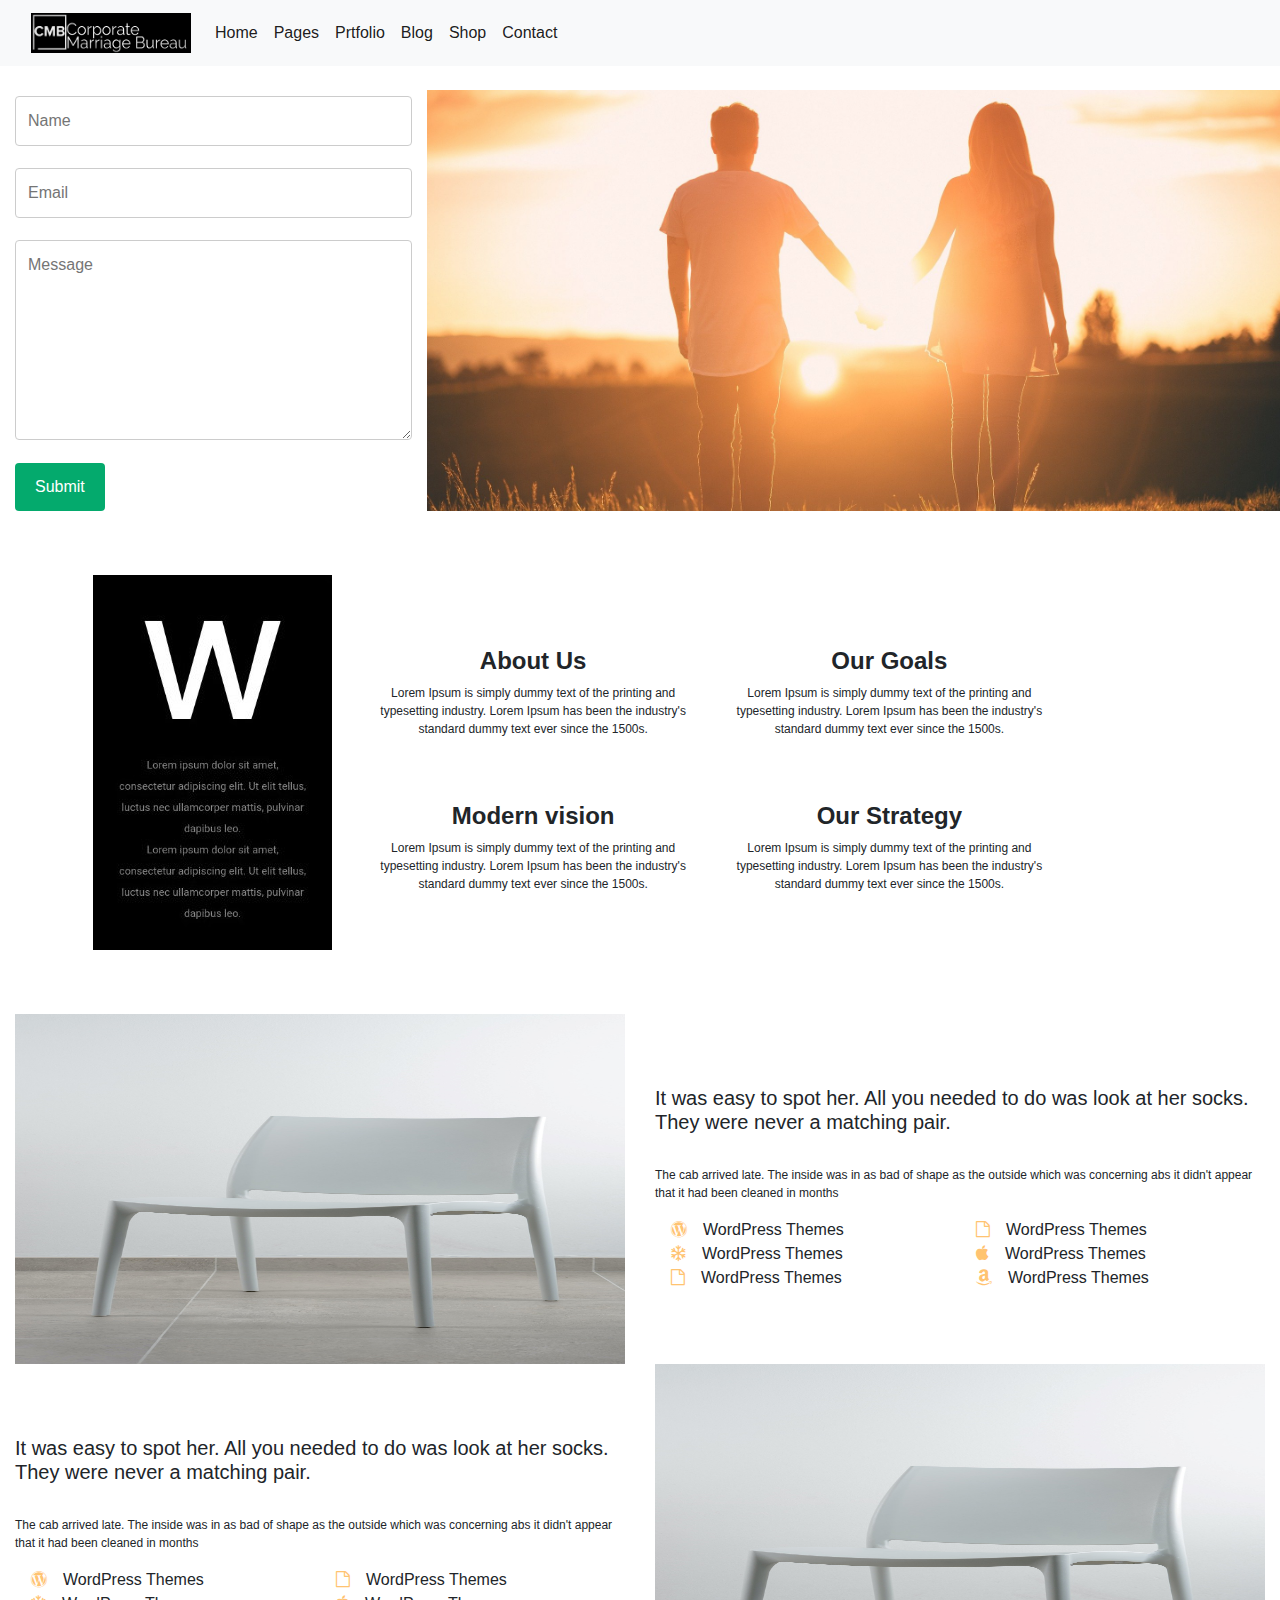
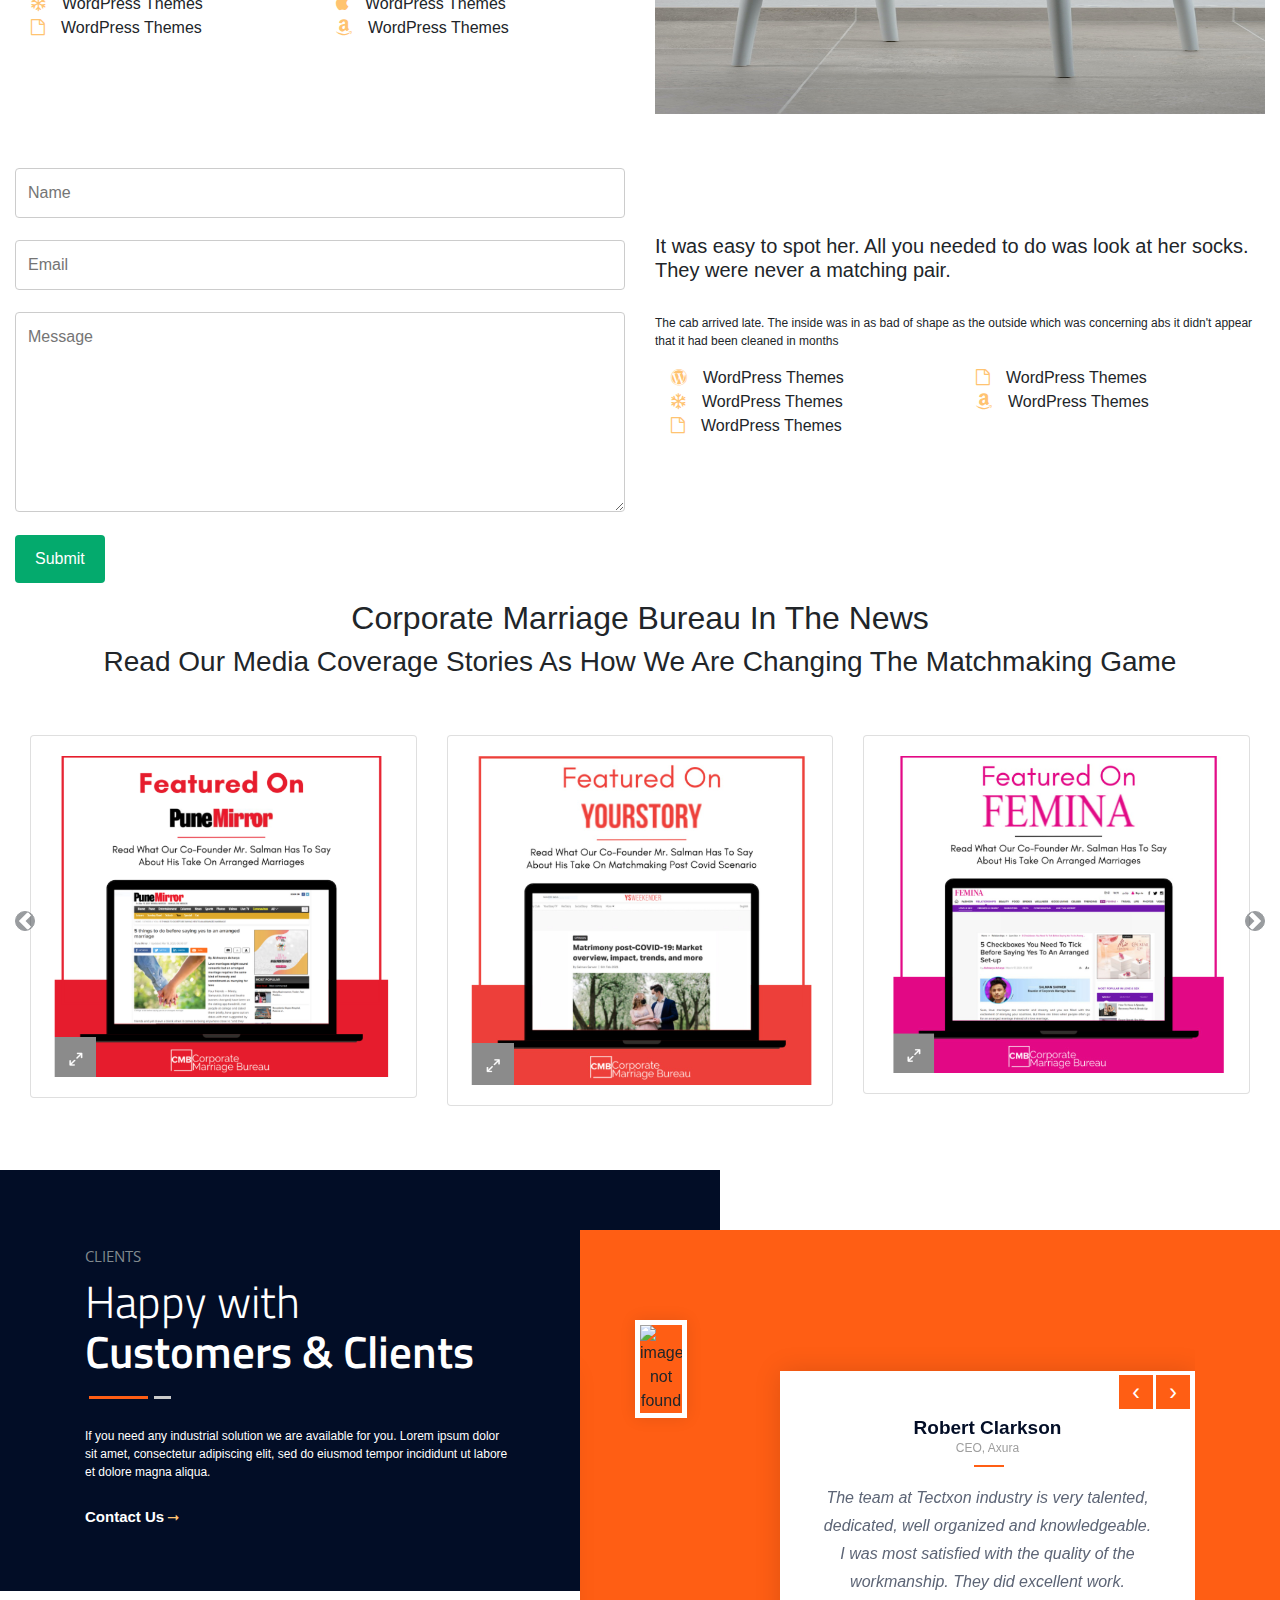
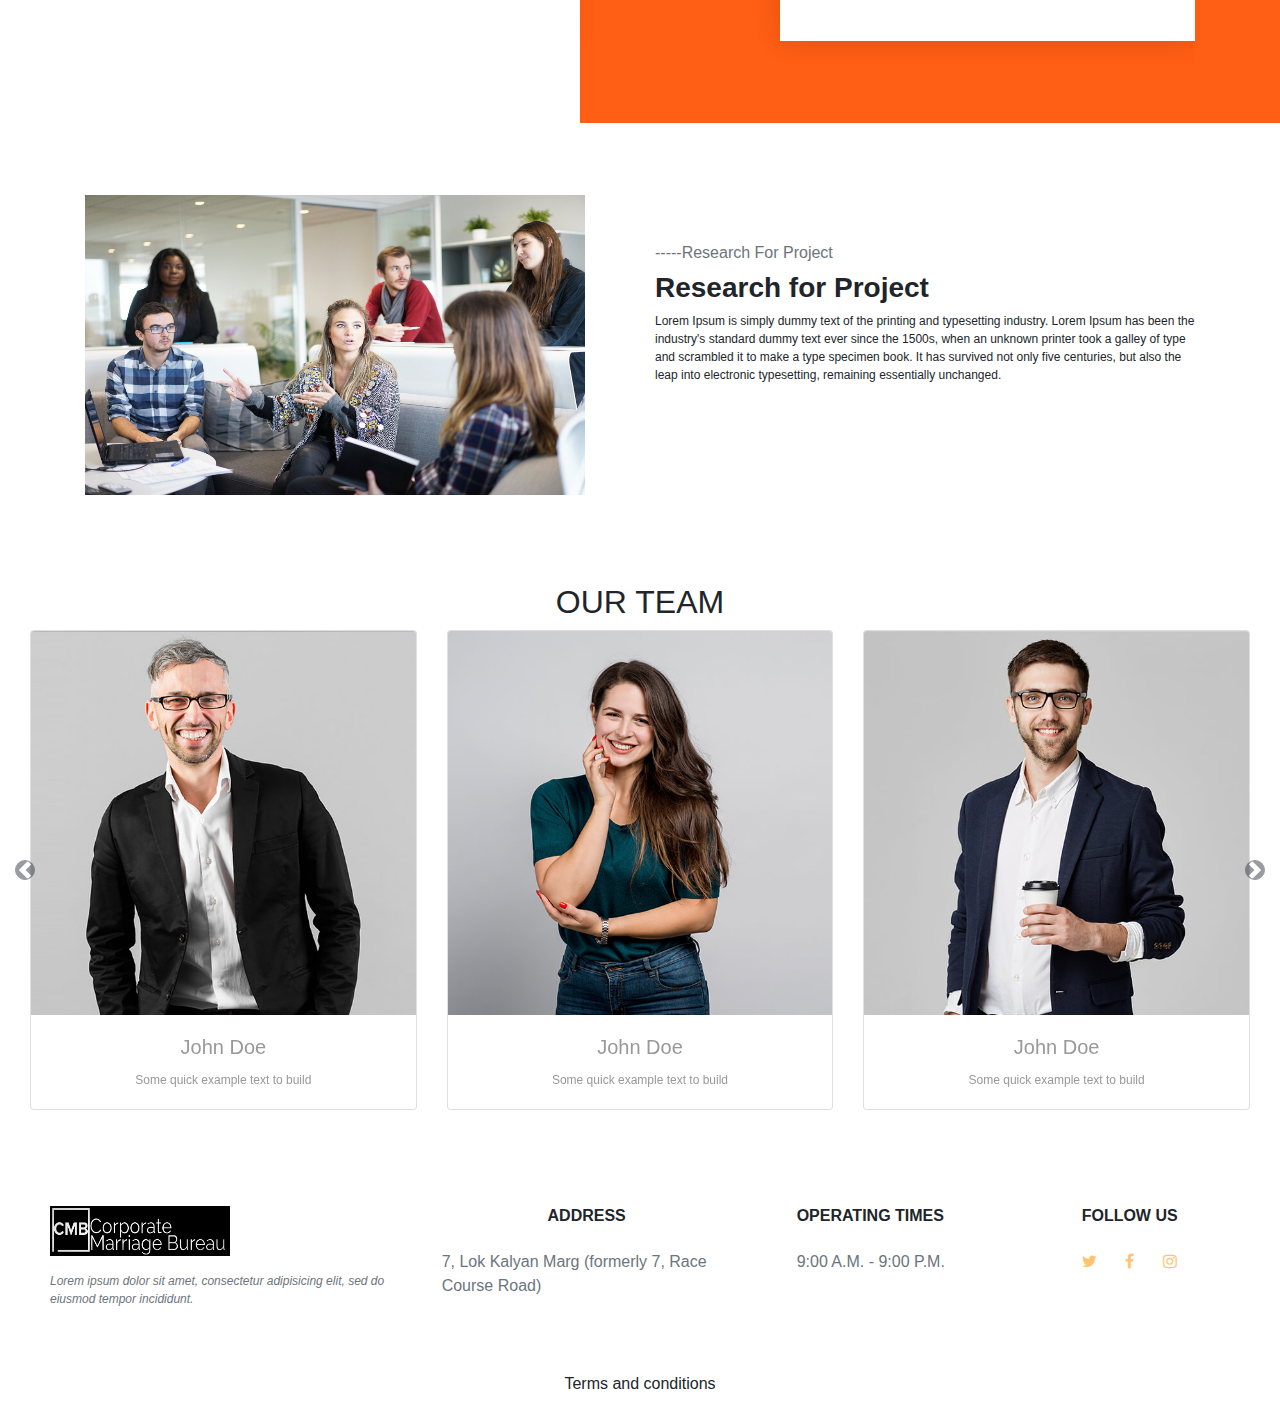
==== commit 082ee7a3: "added something i dont know bc" ====
--- a/index.html
+++ b/index.html
@@ -67,17 +67,6 @@
 
 
 
-
-
-
-
-
-
-
-
-
-
-
 <br>
   <div class="container-fluid">
   <form action="">
@@ -99,58 +88,9 @@
 </div>
   </form>
 </div>
-<br><br><br>
- <section>
-            <div class="container-fluid section-4">
-              <div class="row justify-content-center">
-                <div class="col-lg-6">
-                  <img class="client-image" src="img/chair1.jpg">
-                 </div>
-              <div class="col-lg-6">
-                <br><br><br>
-                  <h5 class="">It was easy to spot her. All you needed to do was look at her socks. They were never a matching pair.</h5>
-                  <br>
-                    <p>The cab arrived late. The inside was in as bad of shape as the outside which was concerning abs it didn't appear that it had been cleaned in months </p>
-                    <ul class="data-col">
-                    	<li><i class="fa fa-wordpress" aria-hidden="true" ></i>WordPress Themes</li>
-                    	<li><i class="fa fa-snowflake-o" aria-hidden="true" ></i>WordPress Themes</li>
-                    	<li><i class="fa fa-file-o" aria-hidden="true" ></i>WordPress Themes</li>
-                      <li><i class="fa fa-file-o" aria-hidden="true" ></i>WordPress Themes</li>
-                      <li><i class="fa fa-apple" aria-hidden="true" ></i>WordPress Themes</li>
-                      <li><i class="fa fa-amazon" aria-hidden="true" ></i>WordPress Themes</li>
-                    </ul>
-                </div>
-
-                </div>
-            
-            <div class="row justify-content-center">
-                
-              <div class="col-lg-6">
-                <br><br><br>
-                  <h5 class="">It was easy to spot her. All you needed to do was look at her socks. They were never a matching pair.</h5>
-                  <br>
-                    <p>The cab arrived late. The inside was in as bad of shape as the outside which was concerning abs it didn't appear that it had been cleaned in months </p>
-                    <ul class="data-col">
-                      <li><i class="fa fa-wordpress" aria-hidden="true" ></i>WordPress Themes</li>
-                      <li><i class="fa fa-snowflake-o" aria-hidden="true" ></i>WordPress Themes</li>
-                      <li><i class="fa fa-file-o" aria-hidden="true"></i>WordPress Themes</li>
-                      <li><i class="fa fa-file-o" aria-hidden="true" ></i>WordPress Themes</li>
-                      <li><i class="fa fa-apple" aria-hidden="true" ></i>WordPress Themes</li>
-                      <li><i class="fa fa-amazon" aria-hidden="true"></i>WordPress Themes</li>
-                    </ul>
-                </div>
-                <div class="col-lg-6">
-                  <img class="client-image" src="img/chair1.jpg">
-                 </div>
-
-                </div>
-              </div>
-        
-    </section>
-
-
-
-
+<br><br>
+
+<section id="knowusbetter">
     <div class="container text-center my-3">
     <div class="row">
         <div class="col-lg-3"><img src="img/section3.jpeg"></div>
@@ -181,7 +121,60 @@
         </div>
     </div>
 </div>
-    <br><br><br>
+</section>
+
+<br><br>
+
+ <section>
+            <div class="container-fluid section-4">
+              <div class="row justify-content-center">
+                <div class="col-lg-6">
+                  <img class="client-image" src="img/chair1.jpg">
+                 </div>
+              <div class="col-lg-6">
+                <br><br><br>
+                  <h5 class="">It was easy to spot her. All you needed to do was look at her socks. They were never a matching pair.</h5>
+                  <br>
+                    <p>The cab arrived late. The inside was in as bad of shape as the outside which was concerning abs it didn't appear that it had been cleaned in months </p>
+                    <ul class="data-col">
+                        <li><i class="fa fa-wordpress" aria-hidden="true" ></i>WordPress Themes</li>
+                        <li><i class="fa fa-snowflake-o" aria-hidden="true" ></i>WordPress Themes</li>
+                        <li><i class="fa fa-file-o" aria-hidden="true" ></i>WordPress Themes</li>
+                      <li><i class="fa fa-file-o" aria-hidden="true" ></i>WordPress Themes</li>
+                      <li><i class="fa fa-apple" aria-hidden="true" ></i>WordPress Themes</li>
+                      <li><i class="fa fa-amazon" aria-hidden="true" ></i>WordPress Themes</li>
+                    </ul>
+                </div>
+
+                </div>
+            
+            <div class="row justify-content-center">
+                
+              <div class="col-lg-6">
+                <br><br><br>
+                  <h5 class="">It was easy to spot her. All you needed to do was look at her socks. They were never a matching pair.</h5>
+                  <br>
+                    <p>The cab arrived late. The inside was in as bad of shape as the outside which was concerning abs it didn't appear that it had been cleaned in months </p>
+                    <ul class="data-col">
+                      <li><i class="fa fa-wordpress" aria-hidden="true" ></i>WordPress Themes</li>
+                      <li><i class="fa fa-snowflake-o" aria-hidden="true" ></i>WordPress Themes</li>
+                      <li><i class="fa fa-file-o" aria-hidden="true"></i>WordPress Themes</li>
+                      <li><i class="fa fa-file-o" aria-hidden="true" ></i>WordPress Themes</li>
+                      <li><i class="fa fa-apple" aria-hidden="true" ></i>WordPress Themes</li>
+                      <li><i class="fa fa-amazon" aria-hidden="true"></i>WordPress Themes</li>
+                    </ul>
+                </div>
+                <div class="col-lg-6">
+                  <img class="client-image" src="img/chair1.jpg">
+                 </div>
+
+                </div>
+              </div>
+        
+    </section>
+
+
+    <br><br>
       <div class="container-fluid">
   <form action="">
     <div class="row">
@@ -214,6 +207,8 @@
 </div>
   </form>
 </div>
+
+<section id="newsletter">
   <div class="container-fluid text-center my-3">
     <h2 class="font-weight-light">Corporate Marriage Bureau In The News</h2>
     <h3>Read Our Media Coverage Stories As How We Are Changing The Matchmaking Game</h3>
@@ -276,200 +271,10 @@
     </div>
     
 </div>
+</section>
 <!-- testimonial start -->
 <br> <br>
     
-
-<div class="demo">
-  <div class="container-fluid">
-    <h3 class="text-center"> TESTIMONIAL - 1</h3>
-    <div class="row">
-      <div id="testimonial-slider" class="owl-carousel">
-        <div class="testimonial">
-          <span class="icon fa fa-quote-left"></span>
-          <p class="description">
-            Lorem Ipsum is simply dummy text of the printing and typesetting industry. Lorem Ipsum has been the industry's standard dummy text ever since the 1500s.
-          </p>
-          <div class="testimonial-content">
-            <div class="pic">
-              <img src="https://picsum.photos/130/130?image=1027" alt="">
-            </div>
-            <h3 class="name">Michele Miller</h3>
-            <span class="title">Project Manager</span>
-          </div>
-        </div>
-        <div class="testimonial">
-          <span class="icon fa fa-quote-left"></span>
-          <p class="description">
-            Lorem Ipsum is simply dummy text of the printing and typesetting industry. Lorem Ipsum has been the industry's standard dummy text ever since the 1500s.
-          </p>
-          <div class="testimonial-content">
-            <div class="pic">
-              <img src="https://picsum.photos/130/130?image=839" alt="">
-            </div>
-            <h3 class="name">Patricia Knott</h3>
-            <span class="title">Web Developer</span>
-          </div>
-        </div>
-        <div class="testimonial">
-          <span class="icon fa fa-quote-left"></span>
-          <p class="description">
-            Lorem Ipsum is simply dummy text of the printing and typesetting industry. Lorem Ipsum has been the industry's standard dummy text ever since the 1500s.
-          </p>
-          <div class="testimonial-content">
-            <div class="pic">
-              <img src="https://picsum.photos/130/130?image=856" alt="">
-            </div>
-            <h3 class="name">Justin Ramos</h3>
-            <span class="title">Web Developer</span>
-          </div>
-        </div>
-        <div class="testimonial">
-          <span class="icon fa fa-quote-left"></span>
-          <p class="description">
-            Lorem Ipsum is simply dummy text of the printing and typesetting industry. Lorem Ipsum has been the industry's standard dummy text ever since the 1500s.
-          </p>
-          <div class="testimonial-content">
-            <div class="pic">
-              <img src="https://picsum.photos/130/130?image=836" alt="">
-            </div>
-            <h3 class="name">Mary Huntley</h3>
-            <span class="title">Web Developer</span>
-          </div>
-        </div>
-        <div class="testimonial">
-          <span class="icon fa fa-quote-left"></span>
-          <p class="description">
-            Lorem Ipsum is simply dummy text of the printing and typesetting industry. Lorem Ipsum has been the industry's standard dummy text ever since the 1500s.
-          </p>
-          <div class="testimonial-content">
-            <div class="pic">
-              <img src="https://picsum.photos/130/130?image=883" alt="">
-            </div>
-            <h3 class="name">Aaron Newell</h3>
-            <span class="title">Web Developer</span>
-          </div>
-        </div>
-                <div class="testimonial">
-          <span class="icon fa fa-quote-left"></span>
-          <p class="description">
-            Lorem Ipsum is simply dummy text of the printing and typesetting industry. Lorem Ipsum has been the industry's standard dummy text ever since the 1500s.
-          </p>
-          <div class="testimonial-content">
-            <div class="pic">
-              <img src="https://picsum.photos/130/130?image=777" alt="">
-            </div>
-            <h3 class="name">Lizzie Geren</h3>
-            <span class="title">Web Developer</span>
-          </div>
-        </div>
-      </div>
-    </div>
-  </div>
-</div>
-
-<div class="container-fluid text-center my-3">
-<h2 class="text-center">TESTIMONIAL - 2</h2>
-  <h2 class="testimonial-heading">What <b>our customers</b> are saying</h2>
-    
-    <div class="row mx-auto my-auto">
-        <div id="recipeCarousel-2" class="carousel slide w-100" data-ride="carousel">
-            <div class="carousel-inner w-100" role="listbox">
-                <div class="carousel-item active">
-                    <div class="col-md-4">
-                        <div class="card">
-        <img src="https://www.gstatic.com/webp/gallery/2.jpg" class="card-img-top" alt="...">
-        <div class="card-body">
-          <h5 class="card-title">John Doe</h5>
-          <p class="card-text">Some quick example text to build </p>
-          <!-- <a href="#" class="btn btn-primary">Go somewhere</a> -->
-        </div>
-      </div>
-                    </div>
-                </div>
-                <div class="carousel-item">
-                    <div class="col-md-4">
-                        <div class="card">
-        <img src="https://www.gstatic.com/webp/gallery/2.jpg" class="card-img-top" alt="...">
-        <div class="card-body">
-          <h5 class="card-title">John Doe</h5>
-          <p class="card-text">Some quick example text to build </p>
-          <!-- <a href="#" class="btn btn-primary">Go somewhere</a> -->
-        </div>
-      </div>
-                    </div>
-                </div>
-                <div class="carousel-item">
-                    <div class="col-md-4">
-                       <div class="card">
-        <img src="https://www.gstatic.com/webp/gallery/2.jpg" class="card-img-top" alt="...">
-        <div class="card-body">
-          <h5 class="card-title">John Doe</h5>
-          <p class="card-text">Some quick example text to build </p>
-          <!-- <a href="#" class="btn btn-primary">Go somewhere</a> -->
-        </div>
-      </div>
-                    </div>
-                </div>
-                <div class="carousel-item">
-                    <div class="col-md-4">
-                        <div class="card">
-        <img src="https://www.gstatic.com/webp/gallery/2.jpg" class="card-img-top" alt="...">
-        <div class="card-body">
-          <h5 class="card-title">John Doe</h5>
-          <p class="card-text">Some quick example text to build </p>
-          <!-- <a href="#" class="btn btn-primary">Go somewhere</a> -->
-        </div>
-      </div>
-                    </div>
-                </div>
-                <div class="carousel-item">
-                    <div class="col-md-4">
-                        <div class="card">
-        <img src="https://www.gstatic.com/webp/gallery/2.jpg" class="card-img-top" alt="...">
-        <div class="card-body">
-          <h5 class="card-title">John Doe</h5>
-          <p class="card-text">Some quick example text to build </p>
-          <!-- <a href="#" class="btn btn-primary">Go somewhere</a> -->
-        </div>
-      </div>
-                    </div>
-                </div>
-                <div class="carousel-item">
-                    <div class="col-md-4">
-                        <div class="card">
-        <img src="https://www.gstatic.com/webp/gallery/2.jpg" class="card-img-top" alt="...">
-        <div class="card-body">
-          <h5 class="card-title">John Doe</h5>
-          <p class="card-text">Some quick example text to build </p>
-          <!-- <a href="#" class="btn btn-primary">Go somewhere</a> -->
-        </div>
-      </div>
-                    </div>
-                </div>
-            </div>
-            <a class="carousel-control-prev w-auto" href="#recipeCarousel-2" role="button" data-slide="prev">
-                <span class="carousel-control-prev-icon bg-dark border border-dark rounded-circle" aria-hidden="true"></span>
-                <span class="sr-only">Previous</span>
-            </a>
-            <a class="carousel-control-next w-auto" href="#recipeCarousel-2" role="button" data-slide="next">
-                <span class="carousel-control-next-icon bg-dark border border-dark rounded-circle" aria-hidden="true"></span>
-                <span class="sr-only">Next</span>
-            </a>
-        </div>
-    </div>
-    
-</div>
-
-
-
-<!-- testimonial end 2 -->
-
-
-
-
-
-
 <section class="testimonial_section">
             <div class="container">
                 <div class="row">
@@ -572,8 +377,8 @@
 
 
     
-    <br><br><br><br><br>
-    <section>
+    <br><br><br>
+        <section id="reasecrh">
             <div class="container ">
               <div class="row justify-content-center">
                 <div class="col-lg-6">
@@ -595,8 +400,14 @@
               </div>
         
     </section>
+
+
+
+
+
     <br><br><br>
 <!-- <hr> -->
+<section id="ourTeam">
 <div class="container-fluid text-center my-3">
     <h2>OUR TEAM</h2>
     <div class="row mx-auto my-auto">
@@ -687,7 +498,7 @@
     </div>
     
 </div>
-
+</section>
 <!-- footer start -->
 
 
--- a/assets/styles.css
+++ b/assets/styles.css
@@ -215,115 +215,6 @@
 testimanials css end 
 */
 
-.testimonial {
-  background-color: white;
-  text-align: center;
-  padding: 30px 30px 50px;
-  margin: 100px 15px 160px;
-  position: relative;
-}
-
-.testimonial::before,
-.testimonial::after {
-  content: "";
-  border-top: 40px solid white;
-  border-right: 125px solid transparent;
-  position: absolute;
-  bottom: -40px;
-  left: 0;
-}
-
-.testimonial::after {
-  border-right: none;
-  border-left: 125px solid transparent;
-  left: auto;
-  right: 0;
-}
-
-.testimonial .icon {
-  display: inline-block;
-  font-size: 80px;
-  color: #016d9b;
-  margin-bottom: 20px;
-  opacity: 0.6;
-}
-
-.testimonial .description {
-  font-size: 14px;
-  color: #777;
-  text-align: justify;
-  margin-bottom: 30px;
-  opacity: 0.9;
-}
-
-.testimonial .testimonial-content {
-  width: 100%;
-  left: 0;
-  position: absolute;
-}
-
-.testimonial .pic {
-  display: inline-block;
-  border: 4px solid white;
-  border-radius: 50%;
-  box-shadow: 0 0 4px 4px #016d9b;
-  overflow: hidden;
-  z-index: 1;
-  position: relative;
-}
-
-.testimonial .pic img {
-  width: 100%;
-  height: auto;
-}
-
-.testimonial .name {
-  font-size: 15px;
-  font-weight: bold;
-  color: white;
-  text-transform: capitalize;
-  margin: 10px 0 5px 0;
-}
-
-.testimonial .title {
-  display: block;
-  font-size: 14px;
-  color: #ffd9b8;
-}
-
-.owl-controls {
-  margin-top: 20px;
-}
-
-.owl-pagination {
-  display: flex;
-  justify-content: center;
-}
-
-.owl-page {
-  height: 10px;
-  width: 40px;
-  background-color: rgba(255, 255, 255, 0.2);
-  border-radius: 10%;
-}
-
-.owl-page:hover,
-.owl-page.active {
-  background-color: rgba(255, 255, 255, 0.3);
-}
-
-.owl-page:not(first-item) {
-  margin-left: 10px;
-}
-
-
-
-
-
-
-
-
-
 .testimonial_section {
   display: block;
   overflow: hidden;
@@ -607,4 +498,13 @@
   .testimonial_section .testimonial_box .testimonial_container .testimonials .images_box {
     display: none;
   }
-}+}
+
+
+
+
+
+
+
+
+
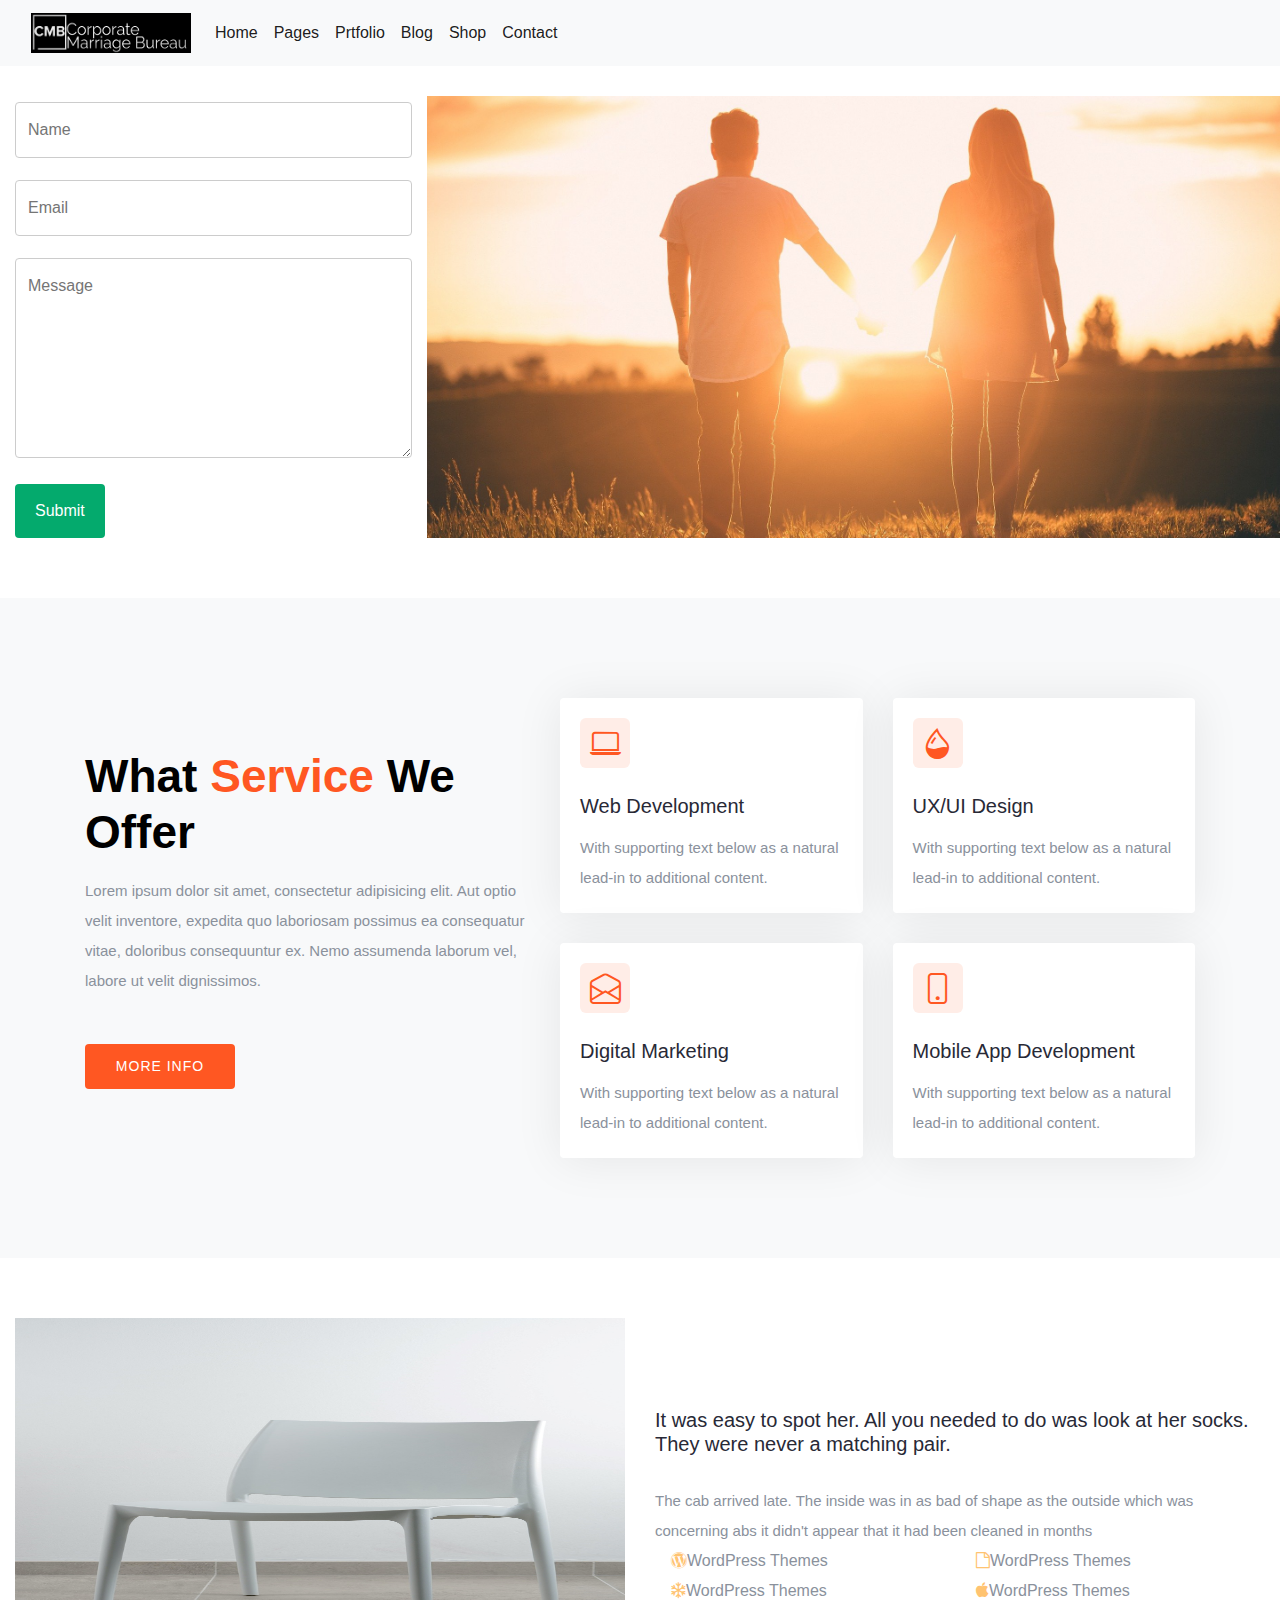
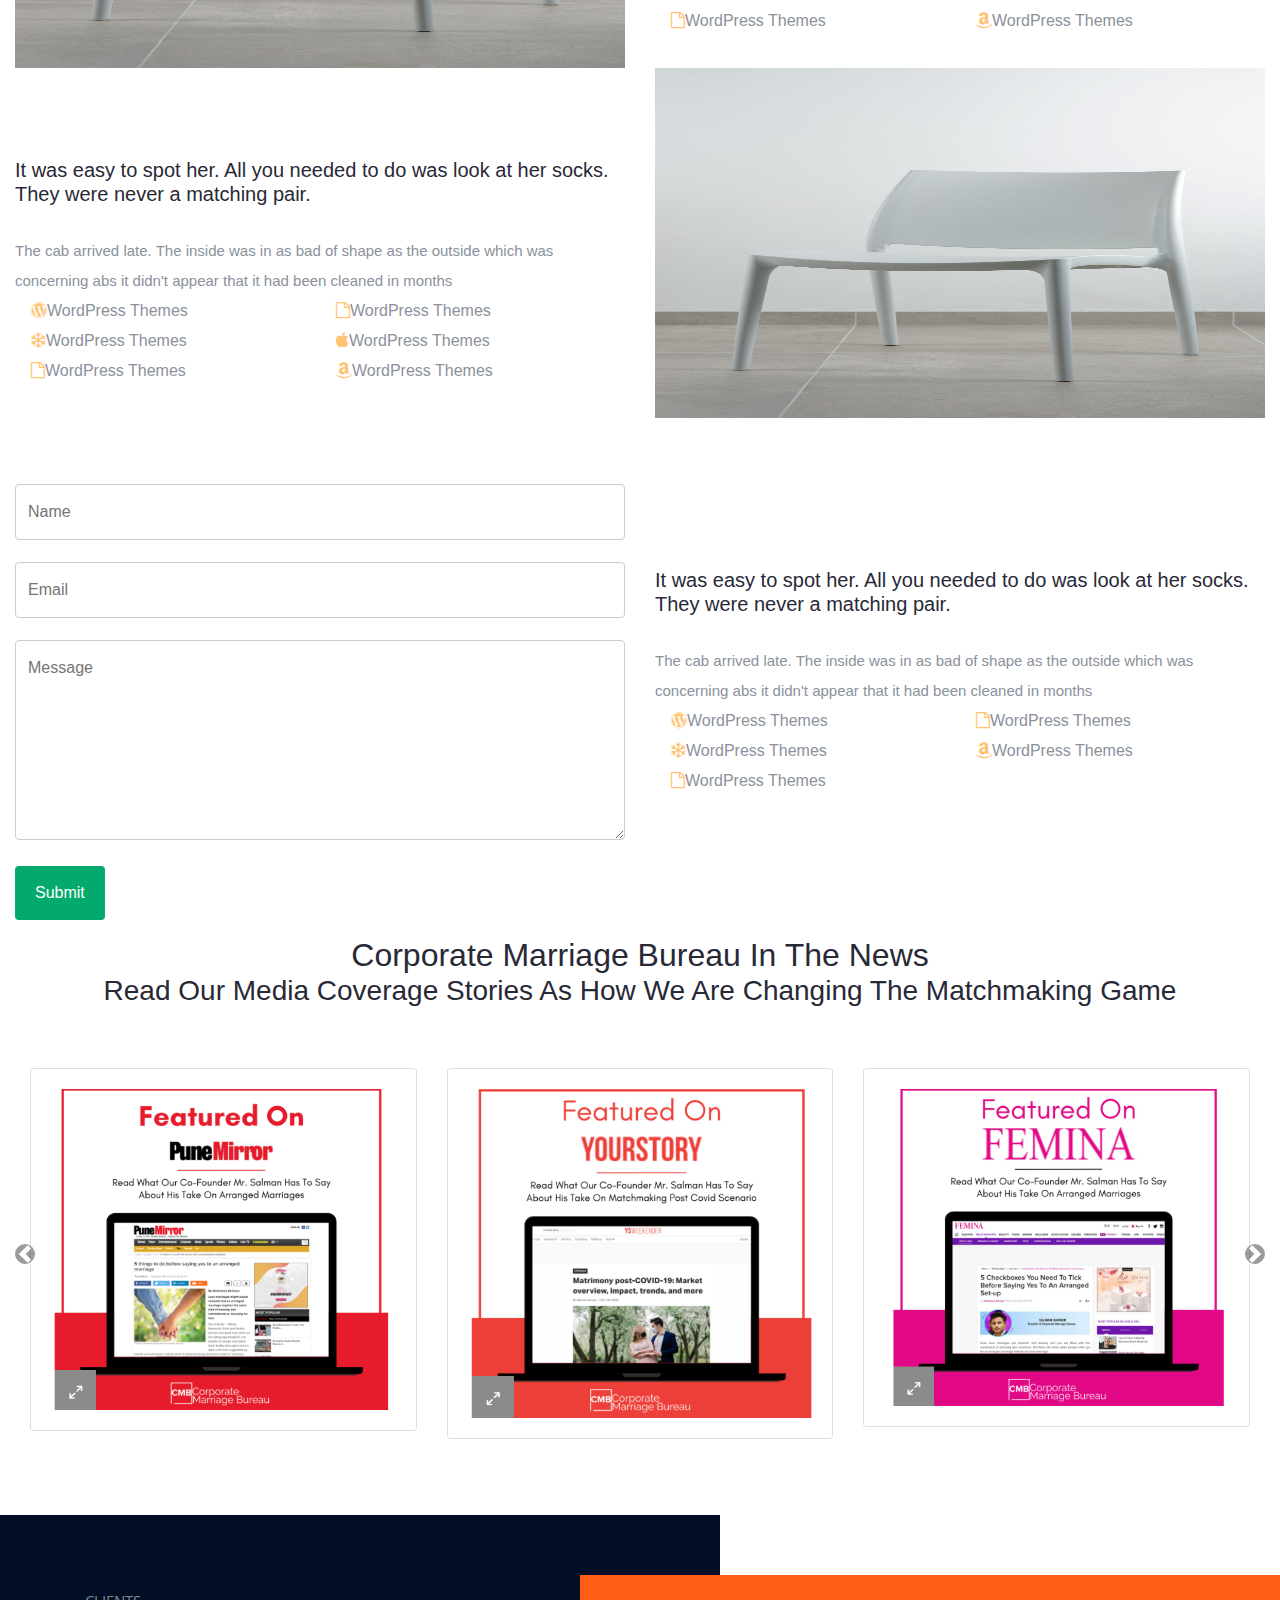
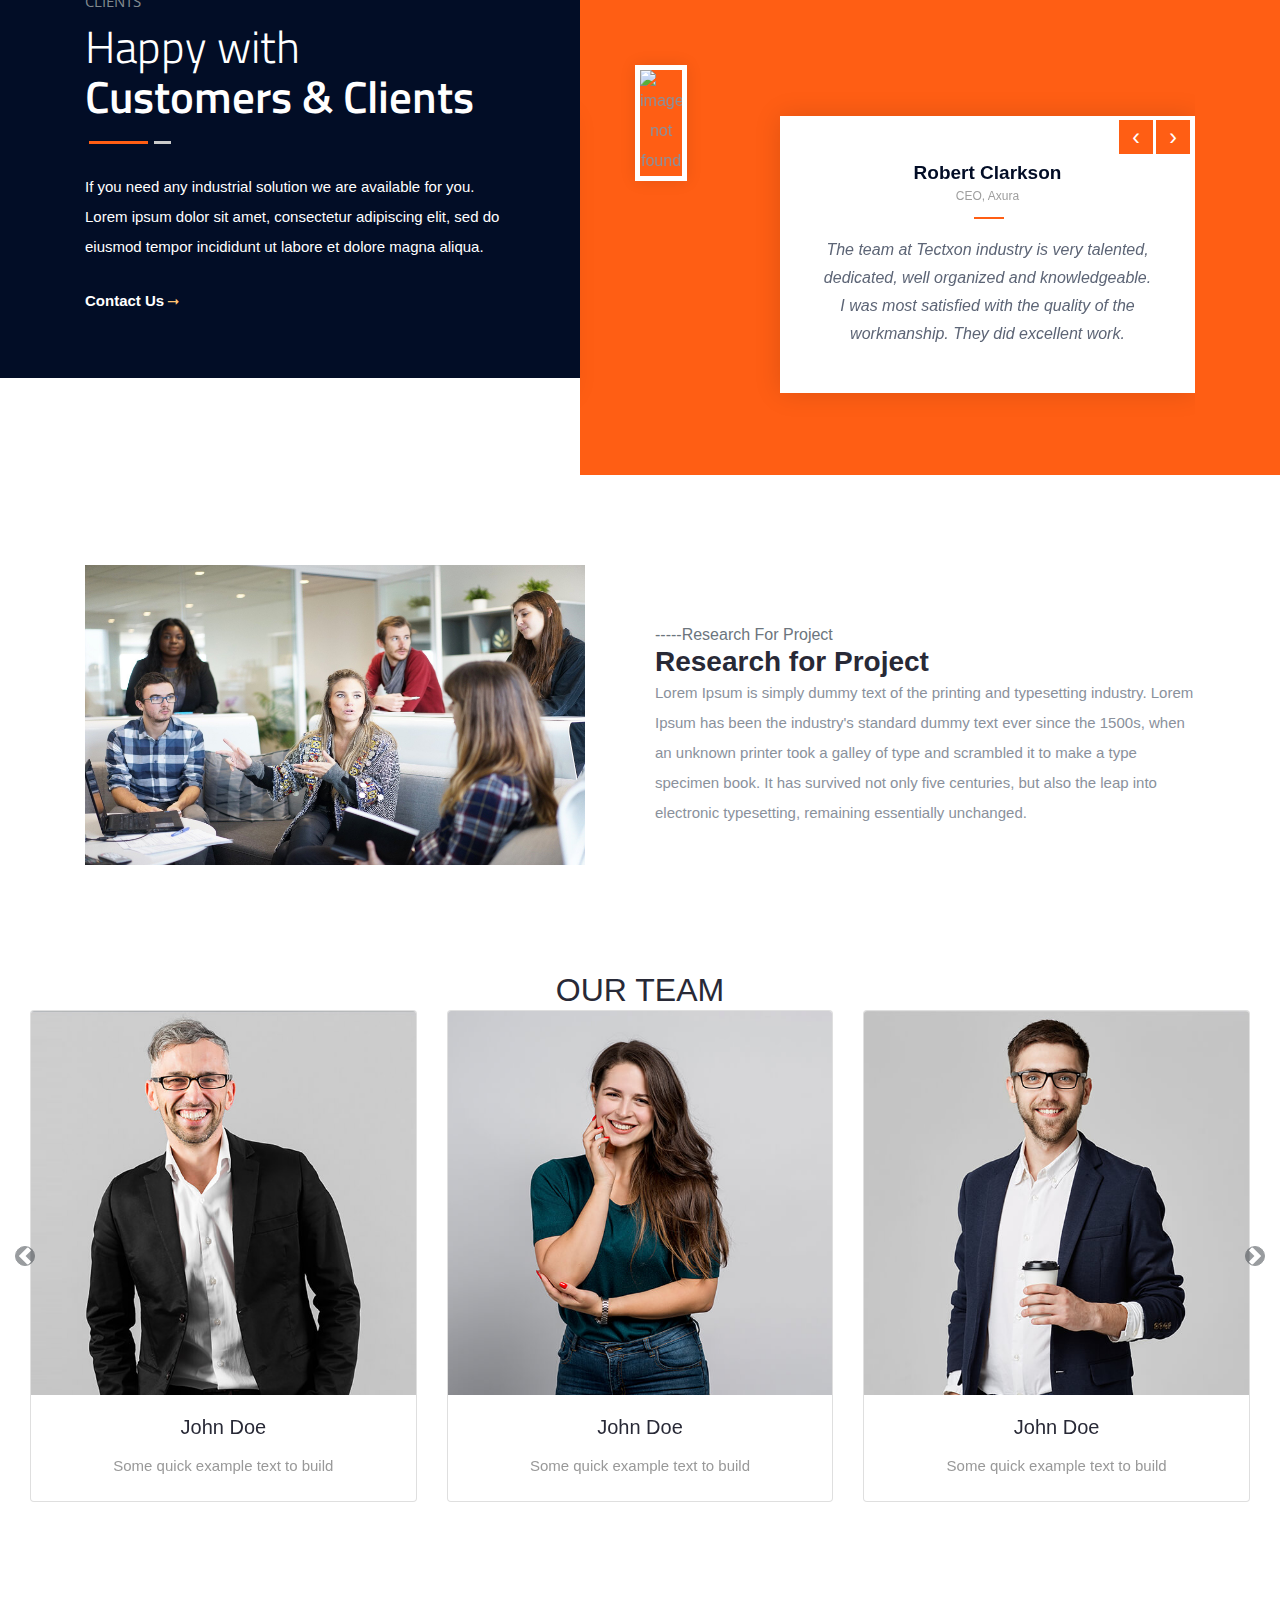
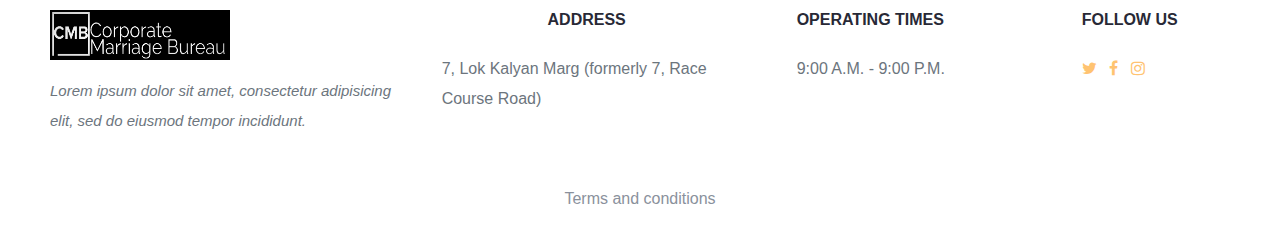
==== commit 4a37d181: "addedd this" ====
--- a/index.html
+++ b/index.html
@@ -18,12 +18,13 @@
 <script src="https://cdn.jsdelivr.net/npm/popper.js@1.16.0/dist/umd/popper.min.js"></script>
 <script src="https://stackpath.bootstrapcdn.com/bootstrap/4.5.0/js/bootstrap.min.js"></script>
 <link rel="stylesheet" href="https://cdnjs.cloudflare.com/ajax/libs/owl-carousel/1.3.3/owl.carousel.css">
+<link rel="stylesheet" href="https://cdn.jsdelivr.net/npm/bootstrap-icons@1.3.0/font/bootstrap-icons.css">
  
   <link href="assets/styles.css" rel="stylesheet">
 	<meta charset="utf-8">
 	<title></title>
 </head>
-<body>
+<body> 
 <nav class="navbar navbar-expand-lg navbar-light bg-light">
   <div class="container-fluid">
     <a class="navbar-brand" href="#">
@@ -90,37 +91,58 @@
 </div>
 <br><br>
 
-<section id="knowusbetter">
-    <div class="container text-center my-3">
-    <div class="row">
-        <div class="col-lg-3"><img src="img/section3.jpeg"></div>
-
-        <div class="col-lg-9">
-            <br><br><br>
-            <div class="row">
-               <div class="col-lg-5">
-                <h4 class="text-center"><b>About Us</b></h4>
-                <p  class="text-center">Lorem Ipsum is simply dummy text of the printing and typesetting industry. Lorem Ipsum has been the industry's standard dummy text ever since the 1500s.</p>
+<section id="services" class="bg-light pt-100 pb-70">
+   <div class="container">
+      <div class="row align-items-center">
+         <div class="col-lg-5">
+            <h2 class="title">What <span>Service</span> We
+               Offer
+            </h2>
+            <p class=" mt-3 ">Lorem ipsum dolor sit amet, consectetur adipisicing elit. Aut optio velit inventore, expedita quo laboriosam possimus ea consequatur vitae, doloribus consequuntur ex. Nemo assumenda laborum vel, labore ut velit dignissimos.</p>
+            <a class="btn btn-primary my-5" href="#">More Info </a>
+         </div>
+         <div class="col-lg-7">
+            <div class="row card-items">
+               <div class="col-lg-6 col-sm-6">
+                  <div class="card">
+                     <div class="card-body">
+                        <i class="bi bi-laptop"></i>
+                        <h5 class="card-title">Web Development</h5>
+                        <p class="card-text">With supporting text below as a natural lead-in to additional content.</p>
+                     </div>
+                  </div>
                </div>
-               <div class="col-lg-5">
-                   <h4 class="text-center"><b>Our Goals</b></h4>
-                <p  class="text-center">Lorem Ipsum is simply dummy text of the printing and typesetting industry. Lorem Ipsum has been the industry's standard dummy text ever since the 1500s. </p>
+               <div class="col-lg-6 col-sm-6">
+                  <div class="card">
+                     <div class="card-body">
+                        <i class="bi bi-droplet-half"></i>
+                        <h5 class="card-title">UX/UI Design</h5>
+                        <p class="card-text">With supporting text below as a natural lead-in to additional content.</p>
+                     </div>
+                  </div>
                </div>
-           </div>
-           <br><br>
-          <div class="row">
-               <div class="col-lg-5">
-                <h4 class="text-center"><b>Modern vision</b></h4>
-                <p class="text-center">Lorem Ipsum is simply dummy text of the printing and typesetting industry. Lorem Ipsum has been the industry's standard dummy text ever since the 1500s. </p>
+               <div class="col-lg-6 col-sm-6">
+                  <div class="card">
+                     <div class="card-body">
+                        <i class="bi bi-envelope-open"></i>
+                        <h5 class="card-title"> Digital Marketing</h5>
+                        <p class="card-text">With supporting text below as a natural lead-in to additional content.</p>
+                     </div>
+                  </div>
                </div>
-               <div class="col-lg-5">
-                   <h4 class="text-center"><b>Our Strategy</b></h4>
-                <p class="text-center">Lorem Ipsum is simply dummy text of the printing and typesetting industry. Lorem Ipsum has been the industry's standard dummy text ever since the 1500s. </p>
+               <div class="col-lg-6 col-sm-6">
+                  <div class="card">
+                     <div class="card-body">
+                        <i class="bi bi-phone"></i>
+                        <h5 class="card-title"> Mobile App Development</h5>
+                        <p class="card-text">With supporting text below as a natural lead-in to additional content.</p>
+                     </div>
+                  </div>
                </div>
-           </div>
-        </div>
-    </div>
-</div>
+            </div>
+         </div>
+      </div>
+   </div>
 </section>
 
 <br><br>
--- a/assets/styles.css
+++ b/assets/styles.css
@@ -1,9 +1,7 @@
 p{
     font-size: 12px;
 }
-i{
-    padding-right: 1em;
-}
+
 
 .container-fluid{
     max-width: 1520px;
@@ -193,6 +191,139 @@
 
 
 
+
+
+
+
+@import url('https://fonts.googleapis.com/css?family=Philosopher:700&display=swap');
+body {
+  font-family: 'Philosopher', sans-serif;
+  position: relative;
+  font-weight: 400;
+  font-size: 16px;
+  color: #8a919c;
+  line-height: 30px;
+}
+
+.pt-100 {
+  padding-top: 100px;
+}
+
+.pb-100 {
+  padding-bottom: 100px;
+}
+
+.ptb-100 {
+  padding: 100px 0px;
+}
+
+.pt-70 {
+  padding-top: 70px;
+}
+
+.pb-70 {
+  padding-bottom: 70px;
+}
+
+.ptb-70 {
+  padding: 70px 0px;
+}
+
+p {
+  font-size: 15px;
+  margin: 0px;
+  padding: 0px;
+}
+
+h1,
+h2,
+h3,
+h4,
+h5,
+h6 {
+  margin: 0;
+  padding: 0;
+  color: #282936;
+}
+
+#services .title {
+  font-size: 46px;
+  color: #000000;
+  font-weight: 600;
+}
+
+#services .title span {
+  font-size: 46px;
+  color: #FF5722;
+  font-weight: 600;
+}
+
+#services .btn-primary {
+  color: #fff;
+  background-color: #FF5722;
+  border: none;
+  font-size: 14px;
+  letter-spacing: 1px;
+  text-transform: uppercase;
+  padding: 12px 20px;
+  min-width: 150px;
+  transition: all 0.5s ease;
+  -moz-transition: all 0.5s ease;
+  -webkit-transition: all 0.5s ease;
+  -ms-transition: all 0.5s ease;
+  -o-transition: all 0.5s ease;
+}
+
+.btn-primary:hover {
+  -webkit-box-shadow: 0 5px 9px -4px rgb(0 0 255 / 65%);
+  box-shadow: 0 5px 9px -4px rgb(0 0 255 / 65%);
+}
+
+.card-items .card {
+  position: relative;
+  display: -ms-flexbox;
+  display: flex;
+  -ms-flex-direction: column;
+  flex-direction: column;
+  min-width: 0;
+  word-wrap: break-word;
+  background-color: #fff;
+  background-clip: border-box;
+  border: none;
+  border-radius: .25rem;
+  box-shadow: 0 2px 48px 0 rgba(0, 0, 0, 0.08);
+  margin-bottom: 30px;
+}
+
+.card-items .card .card-body i {
+  border-radius: 6px;
+  font-size: 31px;
+  color: #ff5722;
+  background-color: #ff57221c;
+  width: 50px;
+  height: 50px;
+  display: flex;
+  justify-content: center;
+  align-items: center;
+}
+
+.card-items .card .card-body .card-title {
+  margin-bottom: .75rem;
+  margin-top: 26px;
+  margin-bottom: 15px;
+}
+
+
+
+
+
+
+
+
+
+
+
+
 #button-addon1 {
   color: #ffc371;
 }
